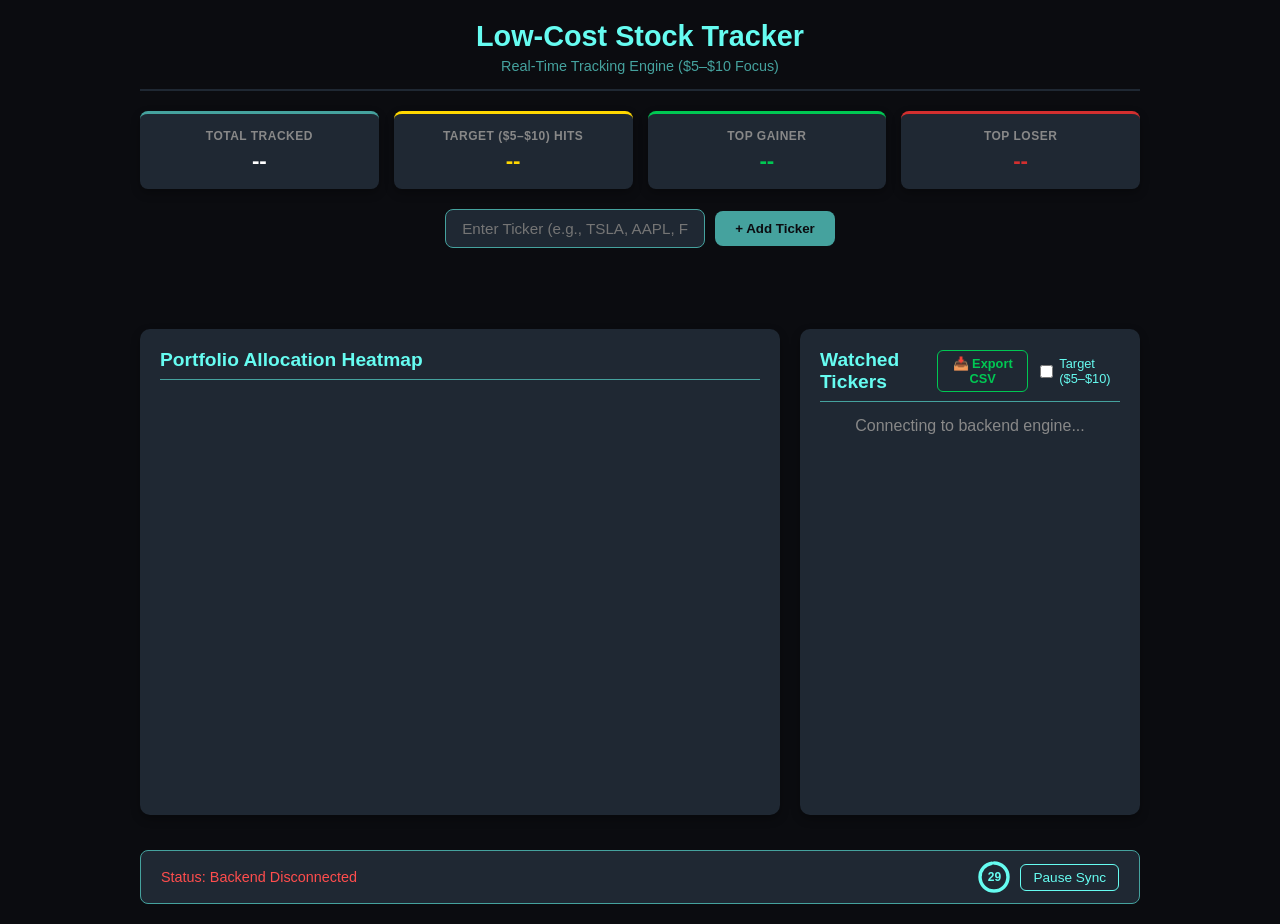
==== index.html @ 1520e536 "update 2 for OpenOffice Calc" ====
<!DOCTYPE html>
<html lang="en">
<head>
    <meta charset="UTF-8">
    <meta name="viewport" content="width=device-width, initial-scale=1.0">
    <title>Low-Cost Stock Dashboard</title>

    <link rel="stylesheet" href="style.css">
    <script src="https://cdn.plot.ly/plotly-2.27.0.min.js"></script>

    <style>
        /* Search Bar & Toolbar Styling */
        .search-container {
            display: flex;
            gap: 10px;
            margin-bottom: 20px;
            justify-content: center;
            align-items: center;
        }

        .search-input {
            background-color: #1f2833;
            border: 1px solid #45a29e;
            color: #ffffff;
            padding: 10px 16px;
            border-radius: 8px;
            font-size: 0.95rem;
            outline: none;
            width: 260px;
            transition: border-color 0.2s;
        }

        .search-input:focus {
            border-color: #66fcf1;
            box-shadow: 0 0 8px rgba(102, 252, 241, 0.3);
        }

        .btn-add {
            background-color: #45a29e;
            color: #0b0c10;
            border: none;
            padding: 10px 20px;
            border-radius: 8px;
            font-weight: bold;
            cursor: pointer;
            transition: background-color 0.2s, transform 0.1s;
        }

        .btn-add:hover {
            background-color: #66fcf1;
        }

        .btn-add:active {
            transform: scale(0.97);
        }

        .search-message {
            font-size: 0.85rem;
            margin-top: -12px;
            margin-bottom: 15px;
            text-align: center;
            height: 18px;
        }

        /* Controls Toolbar in Ticker Card Header */
        .card-header-actions {
            display: flex;
            align-items: center;
            gap: 12px;
        }

        .btn-export {
            background-color: transparent;
            border: 1px solid #00c853;
            color: #00c853;
            padding: 5px 12px;
            border-radius: 6px;
            font-size: 0.8rem;
            font-weight: bold;
            cursor: pointer;
            transition: background-color 0.2s, color 0.2s;
        }

        .btn-export:hover {
            background-color: #00c853;
            color: #0b0c10;
        }

        /* Sync Controls & Countdown Ring */
        .sync-controls {
            display: flex;
            align-items: center;
            justify-content: space-between;
            background-color: #1f2833;
            border: 1px solid #45a29e;
            padding: 10px 20px;
            border-radius: 8px;
            margin-top: 15px;
        }

        .timer-widget {
            display: flex;
            align-items: center;
            gap: 10px;
        }

        .countdown-container {
            position: relative;
            width: 32px;
            height: 32px;
        }

        .countdown-svg {
            transform: rotate(-90deg);
            width: 32px;
            height: 32px;
        }

        .countdown-bg {
            fill: none;
            stroke: #0b0c10;
            stroke-width: 3.5;
        }

        .countdown-progress {
            fill: none;
            stroke: #66fcf1;
            stroke-width: 3.5;
            stroke-linecap: round;
            stroke-dasharray: 88;
            stroke-dashoffset: 0;
            transition: stroke-dashoffset 1s linear;
        }

        .countdown-text {
            position: absolute;
            top: 50%;
            left: 50%;
            transform: translate(-50%, -50%);
            font-size: 0.75rem;
            font-weight: bold;
            color: #66fcf1;
        }

        .btn-toggle-sync {
            background-color: transparent;
            border: 1px solid #66fcf1;
            color: #66fcf1;
            padding: 5px 12px;
            border-radius: 6px;
            font-size: 0.85rem;
            cursor: pointer;
            transition: background-color 0.2s, color 0.2s;
        }

        .btn-toggle-sync:hover {
            background-color: #66fcf1;
            color: #0b0c10;
        }

        .btn-toggle-sync.paused {
            border-color: #ffd700;
            color: #ffd700;
        }

        .btn-toggle-sync.paused:hover {
            background-color: #ffd700;
            color: #0b0c10;
        }

        /* Modal Overlay Styles */
        .modal-overlay {
            display: none;
            position: fixed;
            top: 0;
            left: 0;
            width: 100%;
            height: 100%;
            background-color: rgba(0, 0, 0, 0.8);
            z-index: 1000;
            justify-content: center;
            align-items: center;
        }

        .modal-content {
            background-color: #1f2833;
            border-radius: 12px;
            padding: 24px;
            width: 90%;
            max-width: 650px;
            border: 1px solid #66fcf1;
            box-shadow: 0 10px 25px rgba(0,0,0,0.7);
            position: relative;
        }

        .close-btn {
            position: absolute;
            top: 15px;
            right: 20px;
            font-size: 1.5rem;
            color: #888;
            cursor: pointer;
        }

        .close-btn:hover {
            color: #ff4d4d;
        }

        #historyChart {
            width: 100%;
            height: 350px;
        }
    </style>
</head>
<body>

    <div class="dashboard-container">
        <header>
            <h1>Low-Cost Stock Tracker</h1>
            <p>Real-Time Tracking Engine ($5–$10 Focus)</p>
        </header>

        <!-- KPI Summary Strip -->
        <div class="kpi-bar">
            <div class="kpi-card">
                <h3>Total Tracked</h3>
                <div class="kpi-value" id="kpi-total">--</div>
            </div>
            <div class="kpi-card target">
                <h3>Target ($5–$10) Hits</h3>
                <div class="kpi-value" id="kpi-targets" style="color: #ffd700;">--</div>
            </div>
            <div class="kpi-card gainer">
                <h3>Top Gainer</h3>
                <div class="kpi-value" id="kpi-gainer" style="color: #00c853;">--</div>
            </div>
            <div class="kpi-card loser">
                <h3>Top Loser</h3>
                <div class="kpi-value" id="kpi-loser" style="color: #d32f2f;">--</div>
            </div>
        </div>

        <!-- Custom Search Bar -->
        <div class="search-container">
            <input type="text" id="symbolInput" class="search-input" placeholder="Enter Ticker (e.g., TSLA, AAPL, F)" onkeypress="handleKeyPress(event)">
            <button class="btn-add" onclick="searchAndAddStock()">+ Add Ticker</button>
        </div>
        <div id="searchMsg" class="search-message"></div>

        <div class="content-grid">
            <!-- Left Column: Heatmap Sunburst Chart -->
            <div class="card">
                <div class="card-header">
                    <h2>Portfolio Allocation Heatmap</h2>
                </div>
                <div id="sunburstChart"></div>
            </div>

            <!-- Right Column: Ticker List Card -->
            <div class="card">
                <div class="card-header">
                    <h2>Watched Tickers</h2>
                    <div class="card-header-actions">
                        <button class="btn-export" onclick="exportToCSV()" title="Download current ticker list as CSV">📥 Export CSV</button>
                        <label class="toggle-label">
                            <input type="checkbox" id="targetFilterToggle" onchange="handleFilterToggle()" style="cursor: pointer; accent-color: #ffd700;">
                            Target ($5–$10)
                        </label>
                    </div>
                </div>
                <div id="ticker-list" class="ticker-list">
                    <p style="text-align: center; color: #888;">Connecting to backend engine...</p>
                </div>
            </div>
        </div>

        <!-- Status & Sync Bar -->
        <div class="sync-controls">
            <div id="last-updated" style="color: #45a29e; font-size: 0.9rem;">
                Status: Initializing connection...
            </div>

            <div class="timer-widget">
                <div class="countdown-container">
                    <svg class="countdown-svg">
                        <circle class="countdown-bg" cx="16" cy="16" r="14"></circle>
                        <circle id="timerProgress" class="countdown-progress" cx="16" cy="16" r="14"></circle>
                    </svg>
                    <div id="timerText" class="countdown-text">30</div>
                </div>
                <button id="toggleSyncBtn" class="btn-toggle-sync" onclick="toggleAutoSync()">Pause Sync</button>
            </div>
        </div>
    </div>

    <!-- Historical Chart Modal Popup -->
    <div id="chartModal" class="modal-overlay" onclick="closeModal(event)">
        <div class="modal-content" onclick="event.stopPropagation()">
            <span class="close-btn" onclick="closeModal()">&times;</span>
            <h2 id="modalTitle" style="color: #66fcf1; margin-bottom: 15px;">30-Day Trend</h2>
            <div id="historyChart"></div>
        </div>
    </div>

    <script>
        const BASE_API_URL = "https://my-stock-tracker-api.onrender.com"; 
        
        let rawStockData = [];
        let customSymbols = [];
        let currentlyDisplayedStocks = [];
        
        const REFRESH_INTERVAL_SECONDS = 30;
        let countdown = REFRESH_INTERVAL_SECONDS;
        let isSyncPaused = false;
        let timerInterval = null;

        async function refreshDashboard() {
            try {
                const response = await fetch(`${BASE_API_URL}/api/stocks`);
                const result = await response.json();
                
                if (result.status === "success" && result.data) {
                    let combinedData = [...result.data];

                    for (const sym of customSymbols) {
                        if (!combinedData.some(s => s.symbol === sym)) {
                            const customRes = await fetch(`${BASE_API_URL}/api/stock/${sym}`);
                            const customResult = await customRes.json();
                            if (customResult.status === "success") {
                                combinedData.push(customResult.data);
                            }
                        }
                    }

                    rawStockData = combinedData;
                    applyFiltersAndRender();
                    document.getElementById("last-updated").innerText = `Status: Live | Last synced: ${new Date().toLocaleTimeString()}`;
                    document.getElementById("last-updated").style.color = "#45a29e";
                }
            } catch (error) {
                console.error("Error connecting to backend:", error);
                document.getElementById("last-updated").innerText = "Status: Backend Disconnected";
                document.getElementById("last-updated").style.color = "#ff4d4d";
            }
        }

        function startTimer() {
            if (timerInterval) clearInterval(timerInterval);
            
            const totalDash = 88;
            
            timerInterval = setInterval(() => {
                if (isSyncPaused) return;

                countdown--;

                document.getElementById("timerText").innerText = countdown;
                const offset = totalDash - (countdown / REFRESH_INTERVAL_SECONDS) * totalDash;
                document.getElementById("timerProgress").style.strokeDashoffset = offset;

                if (countdown <= 0) {
                    countdown = REFRESH_INTERVAL_SECONDS;
                    document.getElementById("timerProgress").style.strokeDashoffset = 0;
                    refreshDashboard();
                }
            }, 1000);
        }

        function toggleAutoSync() {
            isSyncPaused = !isSyncPaused;
            const btn = document.getElementById("toggleSyncBtn");
            const progressCircle = document.getElementById("timerProgress");

            if (isSyncPaused) {
                btn.innerText = "Resume Sync";
                btn.classList.add("paused");
                progressCircle.style.stroke = "#ffd700";
            } else {
                btn.innerText = "Pause Sync";
                btn.classList.remove("paused");
                progressCircle.style.stroke = "#66fcf1";
            }
        }

        function exportToCSV() {
    if (!currentlyDisplayedStocks || currentlyDisplayedStocks.length === 0) {
        alert("No stock data available to export.");
        return;
    }

    const headers = ["Symbol", "Sector", "Price", "Change Percent", "Target Hit", "Volume", "Market Cap"];
    
    // Clean string values (remove commas inside numbers/strings to prevent Calc separator confusion)
    const csvRows = [
        headers.join(","),
        ...currentlyDisplayedStocks.map(s => {
            const cleanSector = s.sector ? s.sector.replace(/,/g, " ") : "";
            const cleanVolume = s.volume ? String(s.volume).replace(/,/g, "") : "";
            const cleanMarketCap = s.market_cap ? String(s.market_cap).replace(/,/g, "") : "";
            
            return [
                s.symbol,
                cleanSector,
                s.price.toFixed(2),
                s.change.toFixed(2),
                s.target_hit ? "YES" : "NO",
                cleanVolume,
                cleanMarketCap
            ].join(",");
        })
    ];

    // \uFEFF forces UTF-8 encoding so OpenOffice and Excel parse text cleanly
    const csvString = "\uFEFF" + csvRows.join("\r\n");
    
    const blob = new Blob([csvString], { type: "text/csv;charset=utf-8;" });
    const url = URL.createObjectURL(blob);
    
    const link = document.createElement("a");
    const dateStr = new Date().toISOString().slice(0, 10);
    link.setAttribute("href", url);
    link.setAttribute("download", `stock_snapshot_${dateStr}.csv`);
    document.body.appendChild(link);
    
    link.click();
    document.body.removeChild(link);
    URL.revokeObjectURL(url);
}

        async function searchAndAddStock() {
            const input = document.getElementById("symbolInput");
            const symbol = input.value.trim().toUpperCase();
            const msgEl = document.getElementById("searchMsg");

            if (!symbol) return;

            if (rawStockData.some(s => s.symbol === symbol)) {
                msgEl.style.color = "#ffd700";
                msgEl.innerText = `${symbol} is already on your watchlist.`;
                return;
            }

            msgEl.style.color = "#66fcf1";
            msgEl.innerText = `Searching market for ${symbol}...`;

            try {
                const response = await fetch(`${BASE_API_URL}/api/stock/${symbol}`);
                const result = await response.json();

                if (result.status === "success" && result.data) {
                    rawStockData.push(result.data);
                    if (!customSymbols.includes(symbol)) customSymbols.push(symbol);

                    applyFiltersAndRender();
                    input.value = "";
                    msgEl.style.color = "#00c853";
                    msgEl.innerText = `Successfully added ${symbol}!`;
                    setTimeout(() => { msgEl.innerText = ""; }, 3000);
                } else {
                    msgEl.style.color = "#ff4d4d";
                    msgEl.innerText = result.message || "Symbol not found.";
                }
            } catch (err) {
                msgEl.style.color = "#ff4d4d";
                msgEl.innerText = "Error fetching stock data.";
            }
        }

        function handleKeyPress(e) {
            if (e.key === "Enter") searchAndAddStock();
        }

        function handleFilterToggle() {
            applyFiltersAndRender();
        }

        function applyFiltersAndRender() {
            const showTargetOnly = document.getElementById("targetFilterToggle").checked;
            
            currentlyDisplayedStocks = showTargetOnly 
                ? rawStockData.filter(stock => stock.target_hit)
                : rawStockData;

            updateDashboardUI(currentlyDisplayedStocks);
            updateKPIs(rawStockData);
        }

        function updateKPIs(allStocks) {
            if (!allStocks || allStocks.length === 0) return;

            document.getElementById("kpi-total").innerText = allStocks.length;

            const targetHits = allStocks.filter(s => s.target_hit).length;
            document.getElementById("kpi-targets").innerText = targetHits;

            const sortedByPerformance = [...allStocks].sort((a, b) => b.change - a.change);
            const topGainer = sortedByPerformance[0];
            const topLoser = sortedByPerformance[sortedByPerformance.length - 1];

            if (topGainer) {
                document.getElementById("kpi-gainer").innerText = `${topGainer.symbol} (+${topGainer.change}%)`;
            }

            if (topLoser) {
                document.getElementById("kpi-loser").innerText = `${topLoser.symbol} (${topLoser.change}%)`;
            }
        }

        function getPerformanceColor(pctChange) {
            if (pctChange > 3) return "#00c853";
            if (pctChange > 0) return "#4caf50";
            if (pctChange === 0) return "#78909c";
            if (pctChange > -3) return "#e57373";
            return "#d32f2f";
        }

        function updateDashboardUI(stocks) {
            const tickerContainer = document.getElementById("ticker-list");

            if (!stocks || stocks.length === 0) {
                tickerContainer.innerHTML = '<p style="text-align: center; color: #888; padding: 20px;">No stocks match criteria.</p>';
                Plotly.purge('sunburstChart');
                return;
            }

            const sectorData = {};
            stocks.forEach(stock => {
                if (!sectorData[stock.sector]) {
                    sectorData[stock.sector] = { totalPrice: 0, totalChange: 0, count: 0 };
                }
                sectorData[stock.sector].totalPrice += stock.price;
                sectorData[stock.sector].totalChange += stock.change;
                sectorData[stock.sector].count += 1;
            });

            const ids = [];
            const labels = [];
            const parents = [];
            const values = [];
            const colors = [];

            Object.keys(sectorData).forEach(sector => {
                const avgChange = sectorData[sector].totalChange / sectorData[sector].count;
                ids.push(sector);
                labels.push(sector);
                parents.push("");
                values.push(sectorData[sector].totalPrice);
                colors.push(getPerformanceColor(avgChange));
            });

            stocks.forEach(stock => {
                ids.push(`${stock.sector}-${stock.symbol}`);
                labels.push(`${stock.symbol}<br>${stock.change >= 0 ? '+' : ''}${stock.change}%`);
                parents.push(stock.sector);
                values.push(stock.price);
                colors.push(getPerformanceColor(stock.change));
            });

            const sunburstData = [{
                type: "sunburst",
                ids: ids,
                labels: labels,
                parents: parents,
                values: values,
                branchvalues: "total",
                outsidetextfont: { size: 12, color: "#ffffff" },
                leaf: { opacity: 0.9 },
                marker: { 
                    colors: colors,
                    line: { width: 2, color: "#0b0c10" } 
                }
            }];

            const layout = {
                margin: { l: 0, r: 0, b: 0, t: 0 },
                paper_bgcolor: "rgba(0,0,0,0)",
                plot_bgcolor: "rgba(0,0,0,0)",
                font: { color: "#c5c6c7" }
            };

            Plotly.newPlot('sunburstChart', sunburstData, layout, { responsive: true, displayModeBar: false });

            tickerContainer.innerHTML = stocks.map(stock => {
                const isPositive = stock.change >= 0;
                const changeColor = isPositive ? '#66fcf1' : '#ff4d4d';
                const changeSign = isPositive ? '+' : '';

                const alertClass = stock.target_hit ? 'target-alert' : '';
                const badgeHtml = stock.target_hit ? '<span class="badge">TARGET $5-$10</span>' : '';

                return `
                    <div class="ticker-row ${alertClass}" onclick="openHistoryModal('${stock.symbol}')">
                        <div>
                            <span class="ticker-symbol">${stock.symbol}</span>
                            <small style="color: #888; font-size: 0.75rem; margin-left: 4px;">(${stock.sector})</small>
                            ${badgeHtml}
                        </div>
                        <span class="ticker-price" style="color: ${changeColor};">
                            $${stock.price.toFixed(2)} (${changeSign}${stock.change}%)
                        </span>

                        <div class="stock-hover-card">
                            <h4>${stock.symbol} Overview</h4>
                            <p><strong>Sector:</strong> ${stock.sector}</p>
                            <p><strong>Price:</strong> $${stock.price.toFixed(2)}</p>
                            <p><strong>Change:</strong> ${changeSign}${stock.change}%</p>
                            <p><strong>Market Cap:</strong> ${stock.market_cap}</p>
                            <p><strong>Volume:</strong> ${stock.volume}</p>
                            <p><strong>Target Range:</strong> ${stock.target_hit ? 'YES ($5–$10)' : 'NO'}</p>
                            <p style="color: #66fcf1; margin-top: 5px;"><em>Click row for 30-day chart</em></p>
                        </div>
                    </div>
                `;
            }).join('');
        }

        async function openHistoryModal(symbol) {
            const modal = document.getElementById("chartModal");
            document.getElementById("modalTitle").innerText = `${symbol} - 30 Day Price Trend`;
            modal.style.display = "flex";

            Plotly.purge('historyChart');

            try {
                const response = await fetch(`${BASE_API_URL}/api/history/${symbol}`);
                const data = await response.json();

                if (data.status === "success") {
                    const lineTrace = {
                        x: data.dates,
                        y: data.prices,
                        type: 'scatter',
                        mode: 'lines+markers',
                        line: { color: '#66fcf1', width: 3 },
                        marker: { color: '#45a29e', size: 6 }
                    };

                    const layout = {
                        margin: { l: 40, r: 20, b: 40, t: 20 },
                        paper_bgcolor: "rgba(0,0,0,0)",
                        plot_bgcolor: "rgba(0,0,0,0)",
                        xaxis: { color: '#c5c6c7', showgrid: false },
                        yaxis: { color: '#c5c6c7', gridcolor: '#1f2833', tickprefix: '$' },
                        font: { color: "#c5c6c7" }
                    };

                    Plotly.newPlot('historyChart', [lineTrace], layout, { responsive: true, displayModeBar: false });
                }
            } catch (err) {
                console.error("Error loading history chart:", err);
            }
        }

        function closeModal(event) {
            document.getElementById("chartModal").style.display = "none";
        }

        // Initialize dashboard and timer
        refreshDashboard();
        startTimer();
    </script>
</body>
</html>
---- style.css ----
* {
            box-sizing: border-box;
            margin: 0;
            padding: 0;
            font-family: 'Segoe UI', Tahoma, Geneva, Verdana, sans-serif;
        }

        body {
            background-color: #0b0c10;
            color: #c5c6c7;
            padding: 20px;
            display: flex;
            justify-content: center;
        }

        .dashboard-container {
            width: 100%;
            max-width: 1000px;
            display: flex;
            flex-direction: column;
            gap: 20px;
        }

        header {
            text-align: center;
            border-bottom: 2px solid #1f2833;
            padding-bottom: 15px;
        }

        header h1 {
            color: #66fcf1;
            font-size: 1.8rem;
            margin-bottom: 5px;
        }

        header p {
            color: #45a29e;
            font-size: 0.9rem;
        }

        /* KPI Summary Bar Styling */
        .kpi-bar {
            display: grid;
            grid-template-columns: repeat(4, 1fr);
            gap: 15px;
        }

        @media (max-width: 768px) {
            .kpi-bar {
                grid-template-columns: repeat(2, 1fr);
            }
        }

        .kpi-card {
            background-color: #1f2833;
            padding: 15px;
            border-radius: 8px;
            border-top: 3px solid #45a29e;
            display: flex;
            flex-direction: column;
            align-items: center;
            justify-content: center;
            box-shadow: 0 4px 10px rgba(0,0,0,0.3);
        }

        .kpi-card h3 {
            font-size: 0.75rem;
            color: #888;
            text-transform: uppercase;
            letter-spacing: 0.5px;
            margin-bottom: 5px;
        }

        .kpi-value {
            font-size: 1.4rem;
            font-weight: bold;
            color: #ffffff;
        }

        .kpi-card.target { border-top-color: #ffd700; }
        .kpi-card.gainer { border-top-color: #00c853; }
        .kpi-card.loser { border-top-color: #d32f2f; }

        .content-grid {
            display: grid;
            grid-template-columns: 1fr 340px;
            gap: 20px;
        }

        @media (max-width: 768px) {
            .content-grid {
                grid-template-columns: 1fr;
            }
        }

        .card {
            background-color: #1f2833;
            border-radius: 10px;
            padding: 20px;
            box-shadow: 0 4px 10px rgba(0, 0, 0, 0.3);
        }

        .card-header {
            display: flex;
            justify-content: space-between;
            align-items: center;
            margin-bottom: 15px;
            border-bottom: 1px solid #45a29e;
            padding-bottom: 8px;
        }

        .card h2 {
            color: #66fcf1;
            font-size: 1.2rem;
            margin: 0;
        }

        .toggle-label {
            display: flex;
            align-items: center;
            gap: 6px;
            font-size: 0.8rem;
            color: #66fcf1;
            cursor: pointer;
        }

        .ticker-list {
            display: flex;
            flex-direction: column;
            gap: 12px;
        }

        /* Ticker Row & Hover Card Styling */
        .ticker-row {
            position: relative;
            display: flex;
            justify-content: space-between;
            align-items: center;
            padding: 10px;
            background-color: #0b0c10;
            border-radius: 6px;
            border-left: 4px solid #45a29e;
            transition: all 0.3s ease;
            cursor: pointer;
        }

        .ticker-row.target-alert {
            border-left: 4px solid #ffd700 !important;
            box-shadow: 0 0 10px rgba(255, 215, 0, 0.2);
            background-color: #161b22;
        }

        /* Hidden hover popup card */
        .stock-hover-card {
            display: none;
            position: absolute;
            right: 105%;
            top: 50%;
            transform: translateY(-50%);
            width: 200px;
            background-color: #0b0c10;
            border: 1px solid #66fcf1;
            border-radius: 8px;
            padding: 12px;
            box-shadow: 0 4px 15px rgba(0,0,0,0.6);
            z-index: 100;
            pointer-events: none;
        }

        .stock-hover-card h4 {
            color: #66fcf1;
            font-size: 0.9rem;
            margin-bottom: 6px;
            border-bottom: 1px solid #1f2833;
            padding-bottom: 4px;
        }

        .stock-hover-card p {
            font-size: 0.75rem;
            color: #c5c6c7;
            margin: 3px 0;
        }

        /* Show hover card on row hover */
        .ticker-row:hover .stock-hover-card {
            display: block;
        }

        .badge {
            background-color: #ffd700;
            color: #0b0c10;
            font-size: 0.65rem;
            font-weight: bold;
            padding: 2px 6px;
            border-radius: 4px;
            margin-left: 6px;
            display: inline-block;
        }

        .ticker-symbol {
            font-weight: bold;
            color: #ffffff;
        }

        .ticker-price {
            font-weight: 600;
        }

        #sunburstChart {
            width: 100%;
            height: 400px;
        }

        .status-bar {
            text-align: right;
            font-size: 0.8rem;
            color: #45a29e;
        }
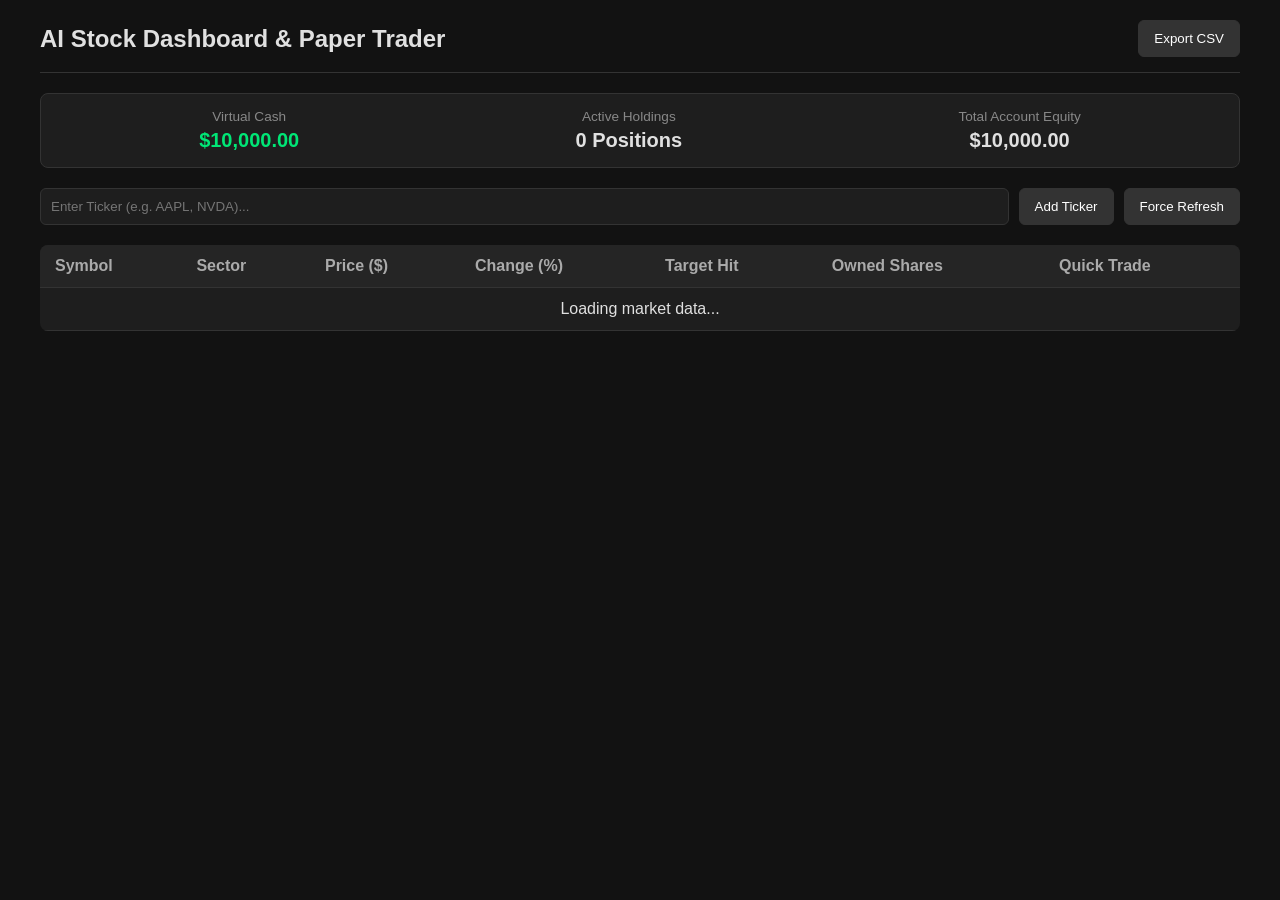
==== commit c5269da1: "Add paper portfolio UI with interactive Buy/Sell controls" ====
--- a/index.html
+++ b/index.html
@@ -3,661 +3,315 @@
 <head>
     <meta charset="UTF-8">
     <meta name="viewport" content="width=device-width, initial-scale=1.0">
-    <title>Low-Cost Stock Dashboard</title>
-
-    <link rel="stylesheet" href="style.css">
+    <title>AI Paper Trading & Stock Dashboard</title>
     <script src="https://cdn.plot.ly/plotly-2.27.0.min.js"></script>
-
     <style>
-        /* Search Bar & Toolbar Styling */
-        .search-container {
+        :root {
+            --bg-dark: #121212;
+            --card-dark: #1e1e1e;
+            --text-main: #e0e0e0;
+            --accent-green: #00e676;
+            --accent-red: #ff5252;
+            --border-color: #333;
+        }
+
+        body {
+            font-family: -apple-system, BlinkMacSystemFont, "Segoe UI", Roboto, Helvetica, Arial, sans-serif;
+            background-color: var(--bg-dark);
+            color: var(--text-main);
+            margin: 0;
+            padding: 20px;
+        }
+
+        .container {
+            max-width: 1200px;
+            margin: 0 auto;
+        }
+
+        header {
+            display: flex;
+            justify-content: space-between;
+            align-items: center;
+            border-bottom: 1px solid var(--border-color);
+            padding-bottom: 15px;
+            margin-bottom: 20px;
+        }
+
+        h1 { margin: 0; font-size: 1.5rem; }
+
+        /* Portfolio Bar */
+        .portfolio-card {
+            background-color: var(--card-dark);
+            border: 1px solid var(--border-color);
+            border-radius: 8px;
+            padding: 15px 20px;
+            margin-bottom: 20px;
+            display: flex;
+            justify-content: space-around;
+            align-items: center;
+            text-align: center;
+        }
+
+        .portfolio-stat {
+            display: flex;
+            flex-direction: column;
+        }
+
+        .portfolio-stat .label { font-size: 0.85rem; color: #888; margin-bottom: 5px; }
+        .portfolio-stat .val { font-size: 1.25rem; font-weight: bold; }
+
+        /* Controls & Search */
+        .controls {
             display: flex;
             gap: 10px;
             margin-bottom: 20px;
-            justify-content: center;
-            align-items: center;
-        }
-
-        .search-input {
-            background-color: #1f2833;
-            border: 1px solid #45a29e;
-            color: #ffffff;
-            padding: 10px 16px;
+        }
+
+        input[type="text"] {
+            background: var(--card-dark);
+            border: 1px solid var(--border-color);
+            color: #fff;
+            padding: 10px;
+            border-radius: 6px;
+            flex-grow: 1;
+        }
+
+        button {
+            background-color: #333;
+            color: #fff;
+            border: 1px solid var(--border-color);
+            padding: 10px 15px;
+            border-radius: 6px;
+            cursor: pointer;
+            transition: 0.2s;
+        }
+
+        button:hover { background-color: #444; }
+        button.btn-buy { background-color: rgba(0, 230, 118, 0.2); color: var(--accent-green); border-color: var(--accent-green); }
+        button.btn-sell { background-color: rgba(255, 82, 82, 0.2); color: var(--accent-red); border-color: var(--accent-red); }
+        button.btn-buy:hover { background-color: var(--accent-green); color: #000; }
+        button.btn-sell:hover { background-color: var(--accent-red); color: #fff; }
+
+        /* Stock Table */
+        table {
+            width: 100%;
+            border-collapse: collapse;
+            background-color: var(--card-dark);
             border-radius: 8px;
-            font-size: 0.95rem;
-            outline: none;
-            width: 260px;
-            transition: border-color 0.2s;
-        }
-
-        .search-input:focus {
-            border-color: #66fcf1;
-            box-shadow: 0 0 8px rgba(102, 252, 241, 0.3);
-        }
-
-        .btn-add {
-            background-color: #45a29e;
-            color: #0b0c10;
-            border: none;
-            padding: 10px 20px;
-            border-radius: 8px;
-            font-weight: bold;
-            cursor: pointer;
-            transition: background-color 0.2s, transform 0.1s;
-        }
-
-        .btn-add:hover {
-            background-color: #66fcf1;
-        }
-
-        .btn-add:active {
-            transform: scale(0.97);
-        }
-
-        .search-message {
-            font-size: 0.85rem;
-            margin-top: -12px;
-            margin-bottom: 15px;
-            text-align: center;
-            height: 18px;
-        }
-
-        /* Controls Toolbar in Ticker Card Header */
-        .card-header-actions {
-            display: flex;
-            align-items: center;
-            gap: 12px;
-        }
-
-        .btn-export {
-            background-color: transparent;
-            border: 1px solid #00c853;
-            color: #00c853;
-            padding: 5px 12px;
-            border-radius: 6px;
+            overflow: hidden;
+            margin-top: 10px;
+        }
+
+        th, td {
+            padding: 12px 15px;
+            text-align: left;
+            border-bottom: 1px solid var(--border-color);
+        }
+
+        th { background-color: #252525; color: #aaa; font-weight: 600; }
+
+        .green { color: var(--accent-green); }
+        .red { color: var(--accent-red); }
+
+        .action-btns {
+            display: flex;
+            gap: 5px;
+        }
+
+        .action-btns button {
+            padding: 4px 8px;
             font-size: 0.8rem;
-            font-weight: bold;
-            cursor: pointer;
-            transition: background-color 0.2s, color 0.2s;
-        }
-
-        .btn-export:hover {
-            background-color: #00c853;
-            color: #0b0c10;
-        }
-
-        /* Sync Controls & Countdown Ring */
-        .sync-controls {
-            display: flex;
-            align-items: center;
-            justify-content: space-between;
-            background-color: #1f2833;
-            border: 1px solid #45a29e;
-            padding: 10px 20px;
-            border-radius: 8px;
-            margin-top: 15px;
-        }
-
-        .timer-widget {
-            display: flex;
-            align-items: center;
-            gap: 10px;
-        }
-
-        .countdown-container {
-            position: relative;
-            width: 32px;
-            height: 32px;
-        }
-
-        .countdown-svg {
-            transform: rotate(-90deg);
-            width: 32px;
-            height: 32px;
-        }
-
-        .countdown-bg {
-            fill: none;
-            stroke: #0b0c10;
-            stroke-width: 3.5;
-        }
-
-        .countdown-progress {
-            fill: none;
-            stroke: #66fcf1;
-            stroke-width: 3.5;
-            stroke-linecap: round;
-            stroke-dasharray: 88;
-            stroke-dashoffset: 0;
-            transition: stroke-dashoffset 1s linear;
-        }
-
-        .countdown-text {
-            position: absolute;
-            top: 50%;
-            left: 50%;
-            transform: translate(-50%, -50%);
-            font-size: 0.75rem;
-            font-weight: bold;
-            color: #66fcf1;
-        }
-
-        .btn-toggle-sync {
-            background-color: transparent;
-            border: 1px solid #66fcf1;
-            color: #66fcf1;
-            padding: 5px 12px;
-            border-radius: 6px;
-            font-size: 0.85rem;
-            cursor: pointer;
-            transition: background-color 0.2s, color 0.2s;
-        }
-
-        .btn-toggle-sync:hover {
-            background-color: #66fcf1;
-            color: #0b0c10;
-        }
-
-        .btn-toggle-sync.paused {
-            border-color: #ffd700;
-            color: #ffd700;
-        }
-
-        .btn-toggle-sync.paused:hover {
-            background-color: #ffd700;
-            color: #0b0c10;
-        }
-
-        /* Modal Overlay Styles */
-        .modal-overlay {
-            display: none;
-            position: fixed;
-            top: 0;
-            left: 0;
-            width: 100%;
-            height: 100%;
-            background-color: rgba(0, 0, 0, 0.8);
-            z-index: 1000;
-            justify-content: center;
-            align-items: center;
-        }
-
-        .modal-content {
-            background-color: #1f2833;
-            border-radius: 12px;
-            padding: 24px;
-            width: 90%;
-            max-width: 650px;
-            border: 1px solid #66fcf1;
-            box-shadow: 0 10px 25px rgba(0,0,0,0.7);
-            position: relative;
-        }
-
-        .close-btn {
-            position: absolute;
-            top: 15px;
-            right: 20px;
-            font-size: 1.5rem;
-            color: #888;
-            cursor: pointer;
-        }
-
-        .close-btn:hover {
-            color: #ff4d4d;
-        }
-
-        #historyChart {
-            width: 100%;
-            height: 350px;
         }
     </style>
 </head>
 <body>
 
-    <div class="dashboard-container">
-        <header>
-            <h1>Low-Cost Stock Tracker</h1>
-            <p>Real-Time Tracking Engine ($5–$10 Focus)</p>
-        </header>
-
-        <!-- KPI Summary Strip -->
-        <div class="kpi-bar">
-            <div class="kpi-card">
-                <h3>Total Tracked</h3>
-                <div class="kpi-value" id="kpi-total">--</div>
-            </div>
-            <div class="kpi-card target">
-                <h3>Target ($5–$10) Hits</h3>
-                <div class="kpi-value" id="kpi-targets" style="color: #ffd700;">--</div>
-            </div>
-            <div class="kpi-card gainer">
-                <h3>Top Gainer</h3>
-                <div class="kpi-value" id="kpi-gainer" style="color: #00c853;">--</div>
-            </div>
-            <div class="kpi-card loser">
-                <h3>Top Loser</h3>
-                <div class="kpi-value" id="kpi-loser" style="color: #d32f2f;">--</div>
-            </div>
+<div class="container">
+    <header>
+        <h1>AI Stock Dashboard & Paper Trader</h1>
+        <button onclick="exportToCSV()">Export CSV</button>
+    </header>
+
+    <!-- VIRTUAL PORTFOLIO BANNER -->
+    <div class="portfolio-card">
+        <div class="portfolio-stat">
+            <span class="label">Virtual Cash</span>
+            <span class="val green" id="portfolio-cash">$10,000.00</span>
         </div>
-
-        <!-- Custom Search Bar -->
-        <div class="search-container">
-            <input type="text" id="symbolInput" class="search-input" placeholder="Enter Ticker (e.g., TSLA, AAPL, F)" onkeypress="handleKeyPress(event)">
-            <button class="btn-add" onclick="searchAndAddStock()">+ Add Ticker</button>
+        <div class="portfolio-stat">
+            <span class="label">Active Holdings</span>
+            <span class="val" id="portfolio-holdings-count">0 Positions</span>
         </div>
-        <div id="searchMsg" class="search-message"></div>
-
-        <div class="content-grid">
-            <!-- Left Column: Heatmap Sunburst Chart -->
-            <div class="card">
-                <div class="card-header">
-                    <h2>Portfolio Allocation Heatmap</h2>
-                </div>
-                <div id="sunburstChart"></div>
-            </div>
-
-            <!-- Right Column: Ticker List Card -->
-            <div class="card">
-                <div class="card-header">
-                    <h2>Watched Tickers</h2>
-                    <div class="card-header-actions">
-                        <button class="btn-export" onclick="exportToCSV()" title="Download current ticker list as CSV">📥 Export CSV</button>
-                        <label class="toggle-label">
-                            <input type="checkbox" id="targetFilterToggle" onchange="handleFilterToggle()" style="cursor: pointer; accent-color: #ffd700;">
-                            Target ($5–$10)
-                        </label>
-                    </div>
-                </div>
-                <div id="ticker-list" class="ticker-list">
-                    <p style="text-align: center; color: #888;">Connecting to backend engine...</p>
-                </div>
-            </div>
-        </div>
-
-        <!-- Status & Sync Bar -->
-        <div class="sync-controls">
-            <div id="last-updated" style="color: #45a29e; font-size: 0.9rem;">
-                Status: Initializing connection...
-            </div>
-
-            <div class="timer-widget">
-                <div class="countdown-container">
-                    <svg class="countdown-svg">
-                        <circle class="countdown-bg" cx="16" cy="16" r="14"></circle>
-                        <circle id="timerProgress" class="countdown-progress" cx="16" cy="16" r="14"></circle>
-                    </svg>
-                    <div id="timerText" class="countdown-text">30</div>
-                </div>
-                <button id="toggleSyncBtn" class="btn-toggle-sync" onclick="toggleAutoSync()">Pause Sync</button>
-            </div>
+        <div class="portfolio-stat">
+            <span class="label">Total Account Equity</span>
+            <span class="val" id="portfolio-total-equity">$10,000.00</span>
         </div>
     </div>
 
-    <!-- Historical Chart Modal Popup -->
-    <div id="chartModal" class="modal-overlay" onclick="closeModal(event)">
-        <div class="modal-content" onclick="event.stopPropagation()">
-            <span class="close-btn" onclick="closeModal()">&times;</span>
-            <h2 id="modalTitle" style="color: #66fcf1; margin-bottom: 15px;">30-Day Trend</h2>
-            <div id="historyChart"></div>
-        </div>
+    <!-- CONTROLS -->
+    <div class="controls">
+        <input type="text" id="ticker-input" placeholder="Enter Ticker (e.g. AAPL, NVDA)...">
+        <button onclick="addTicker()">Add Ticker</button>
+        <button onclick="fetchDashboardData()">Force Refresh</button>
     </div>
 
-    <script>
-        const BASE_API_URL = "https://my-stock-tracker-api.onrender.com"; 
+    <!-- STOCKS TABLE -->
+    <table>
+        <thead>
+            <tr>
+                <th>Symbol</th>
+                <th>Sector</th>
+                <th>Price ($)</th>
+                <th>Change (%)</th>
+                <th>Target Hit</th>
+                <th>Owned Shares</th>
+                <th>Quick Trade</th>
+            </tr>
+        </thead>
+        <tbody id="stock-table-body">
+            <tr><td colspan="7" style="text-align:center;">Loading market data...</td></tr>
+        </tbody>
+    </table>
+</div>
+
+<script>
+    // Adjust API_BASE to match local vs production endpoint automatically
+    const API_BASE = window.location.hostname === "127.0.0.1" || window.location.hostname === "localhost"
+        ? "http://127.0.0.1:8501"
+        : "https://my-stock-tracker-api.onrender.com";
+
+    let currentlyDisplayedStocks = [];
+    let currentPortfolio = { cash: 10000, holdings: {} };
+
+    async function fetchPortfolio() {
+        try {
+            const res = await fetch(`${API_BASE}/portfolio`);
+            if (res.ok) {
+                currentPortfolio = await res.json();
+                updatePortfolioUI();
+            }
+        } catch (err) {
+            console.error("Error fetching portfolio:", err);
+        }
+    }
+
+    function updatePortfolioUI() {
+        document.getElementById("portfolio-cash").innerText = `$${currentPortfolio.cash.toFixed(2)}`;
         
-        let rawStockData = [];
-        let customSymbols = [];
-        let currentlyDisplayedStocks = [];
-        
-        const REFRESH_INTERVAL_SECONDS = 30;
-        let countdown = REFRESH_INTERVAL_SECONDS;
-        let isSyncPaused = false;
-        let timerInterval = null;
-
-        async function refreshDashboard() {
-            try {
-                const response = await fetch(`${BASE_API_URL}/api/stocks`);
-                const result = await response.json();
-                
-                if (result.status === "success" && result.data) {
-                    let combinedData = [...result.data];
-
-                    for (const sym of customSymbols) {
-                        if (!combinedData.some(s => s.symbol === sym)) {
-                            const customRes = await fetch(`${BASE_API_URL}/api/stock/${sym}`);
-                            const customResult = await customRes.json();
-                            if (customResult.status === "success") {
-                                combinedData.push(customResult.data);
-                            }
-                        }
-                    }
-
-                    rawStockData = combinedData;
-                    applyFiltersAndRender();
-                    document.getElementById("last-updated").innerText = `Status: Live | Last synced: ${new Date().toLocaleTimeString()}`;
-                    document.getElementById("last-updated").style.color = "#45a29e";
-                }
-            } catch (error) {
-                console.error("Error connecting to backend:", error);
-                document.getElementById("last-updated").innerText = "Status: Backend Disconnected";
-                document.getElementById("last-updated").style.color = "#ff4d4d";
+        const holdingsKeys = Object.keys(currentPortfolio.holdings || {});
+        document.getElementById("portfolio-holdings-count").innerText = `${holdingsKeys.length} Positions`;
+
+        // Calculate total equity (cash + position values)
+        let holdingsValue = 0;
+        holdingsKeys.forEach(symbol => {
+            const holding = currentPortfolio.holdings[symbol];
+            const stock = currentlyDisplayedStocks.find(s => s.symbol === symbol);
+            const currentPrice = stock ? stock.price : holding.avg_price;
+            holdingsValue += holding.shares * currentPrice;
+        });
+
+        const totalEquity = currentPortfolio.cash + holdingsValue;
+        document.getElementById("portfolio-total-equity").innerText = `$${totalEquity.toFixed(2)}`;
+    }
+
+    async function fetchDashboardData() {
+        try {
+            const res = await fetch(`${API_BASE}/stocks`);
+            if (res.ok) {
+                currentlyDisplayedStocks = await res.json();
+                await fetchPortfolio();
+                renderTable();
             }
-        }
-
-        function startTimer() {
-            if (timerInterval) clearInterval(timerInterval);
-            
-            const totalDash = 88;
-            
-            timerInterval = setInterval(() => {
-                if (isSyncPaused) return;
-
-                countdown--;
-
-                document.getElementById("timerText").innerText = countdown;
-                const offset = totalDash - (countdown / REFRESH_INTERVAL_SECONDS) * totalDash;
-                document.getElementById("timerProgress").style.strokeDashoffset = offset;
-
-                if (countdown <= 0) {
-                    countdown = REFRESH_INTERVAL_SECONDS;
-                    document.getElementById("timerProgress").style.strokeDashoffset = 0;
-                    refreshDashboard();
-                }
-            }, 1000);
-        }
-
-        function toggleAutoSync() {
-            isSyncPaused = !isSyncPaused;
-            const btn = document.getElementById("toggleSyncBtn");
-            const progressCircle = document.getElementById("timerProgress");
-
-            if (isSyncPaused) {
-                btn.innerText = "Resume Sync";
-                btn.classList.add("paused");
-                progressCircle.style.stroke = "#ffd700";
-            } else {
-                btn.innerText = "Pause Sync";
-                btn.classList.remove("paused");
-                progressCircle.style.stroke = "#66fcf1";
-            }
-        }
-
-        function exportToCSV() {
-    if (!currentlyDisplayedStocks || currentlyDisplayedStocks.length === 0) {
-        alert("No stock data available to export.");
-        return;
-    }
-
-    const headers = ["Symbol", "Sector", "Price", "Change Percent", "Target Hit", "Volume", "Market Cap"];
-    
-    // Clean string values (remove commas inside numbers/strings to prevent Calc separator confusion)
-    const csvRows = [
-        headers.join(","),
-        ...currentlyDisplayedStocks.map(s => {
-            const cleanSector = s.sector ? s.sector.replace(/,/g, " ") : "";
-            const cleanVolume = s.volume ? String(s.volume).replace(/,/g, "") : "";
-            const cleanMarketCap = s.market_cap ? String(s.market_cap).replace(/,/g, "") : "";
-            
-            return [
-                s.symbol,
-                cleanSector,
-                s.price.toFixed(2),
-                s.change.toFixed(2),
-                s.target_hit ? "YES" : "NO",
-                cleanVolume,
-                cleanMarketCap
-            ].join(",");
-        })
-    ];
-
-    // \uFEFF forces UTF-8 encoding so OpenOffice and Excel parse text cleanly
-    const csvString = "\uFEFF" + csvRows.join("\r\n");
-    
-    const blob = new Blob([csvString], { type: "text/csv;charset=utf-8;" });
-    const url = URL.createObjectURL(blob);
-    
-    const link = document.createElement("a");
-    const dateStr = new Date().toISOString().slice(0, 10);
-    link.setAttribute("href", url);
-    link.setAttribute("download", `stock_snapshot_${dateStr}.csv`);
-    document.body.appendChild(link);
-    
-    link.click();
-    document.body.removeChild(link);
-    URL.revokeObjectURL(url);
-}
-
-        async function searchAndAddStock() {
-            const input = document.getElementById("symbolInput");
-            const symbol = input.value.trim().toUpperCase();
-            const msgEl = document.getElementById("searchMsg");
-
-            if (!symbol) return;
-
-            if (rawStockData.some(s => s.symbol === symbol)) {
-                msgEl.style.color = "#ffd700";
-                msgEl.innerText = `${symbol} is already on your watchlist.`;
+        } catch (err) {
+            console.error("Error fetching stock data:", err);
+        }
+    }
+
+    function renderTable() {
+        const tbody = document.getElementById("stock-table-body");
+        tbody.innerHTML = "";
+
+        currentlyDisplayedStocks.forEach(s => {
+            const isGreen = s.change >= 0;
+            const changeClass = isGreen ? "green" : "red";
+            const changeSign = isGreen ? "+" : "";
+            const owned = currentPortfolio.holdings[s.symbol] ? currentPortfolio.holdings[s.symbol].shares : 0;
+
+            const tr = document.createElement("tr");
+            tr.innerHTML = `
+                <td><strong>${s.symbol}</strong></td>
+                <td>${s.sector}</td>
+                <td>$${s.price.toFixed(2)}</td>
+                <td class="${changeClass}">${changeSign}${s.change.toFixed(2)}%</td>
+                <td>${s.target_hit ? '<span class="green">YES</span>' : 'NO'}</td>
+                <td><strong>${owned}</strong></td>
+                <td class="action-btns">
+                    <button class="btn-buy" onclick="executeTrade('${s.symbol}', 'buy')">Buy 10</button>
+                    <button class="btn-sell" onclick="executeTrade('${s.symbol}', 'sell')">Sell 10</button>
+                </td>
+            `;
+            tbody.appendChild(tr);
+        });
+    }
+
+    async function executeTrade(symbol, type) {
+        try {
+            const endpoint = `${API_BASE}/${type}`;
+            const response = await fetch(endpoint, {
+                method: "POST",
+                headers: { "Content-Type": "application/json" },
+                body: JSON.stringify({ ticker: symbol, shares: 10 })
+            });
+
+            const data = await response.json();
+            if (!response.ok) {
+                alert(data.detail || "Trade failed");
                 return;
             }
 
-            msgEl.style.color = "#66fcf1";
-            msgEl.innerText = `Searching market for ${symbol}...`;
-
-            try {
-                const response = await fetch(`${BASE_API_URL}/api/stock/${symbol}`);
-                const result = await response.json();
-
-                if (result.status === "success" && result.data) {
-                    rawStockData.push(result.data);
-                    if (!customSymbols.includes(symbol)) customSymbols.push(symbol);
-
-                    applyFiltersAndRender();
-                    input.value = "";
-                    msgEl.style.color = "#00c853";
-                    msgEl.innerText = `Successfully added ${symbol}!`;
-                    setTimeout(() => { msgEl.innerText = ""; }, 3000);
-                } else {
-                    msgEl.style.color = "#ff4d4d";
-                    msgEl.innerText = result.message || "Symbol not found.";
-                }
-            } catch (err) {
-                msgEl.style.color = "#ff4d4d";
-                msgEl.innerText = "Error fetching stock data.";
-            }
-        }
-
-        function handleKeyPress(e) {
-            if (e.key === "Enter") searchAndAddStock();
-        }
-
-        function handleFilterToggle() {
-            applyFiltersAndRender();
-        }
-
-        function applyFiltersAndRender() {
-            const showTargetOnly = document.getElementById("targetFilterToggle").checked;
-            
-            currentlyDisplayedStocks = showTargetOnly 
-                ? rawStockData.filter(stock => stock.target_hit)
-                : rawStockData;
-
-            updateDashboardUI(currentlyDisplayedStocks);
-            updateKPIs(rawStockData);
-        }
-
-        function updateKPIs(allStocks) {
-            if (!allStocks || allStocks.length === 0) return;
-
-            document.getElementById("kpi-total").innerText = allStocks.length;
-
-            const targetHits = allStocks.filter(s => s.target_hit).length;
-            document.getElementById("kpi-targets").innerText = targetHits;
-
-            const sortedByPerformance = [...allStocks].sort((a, b) => b.change - a.change);
-            const topGainer = sortedByPerformance[0];
-            const topLoser = sortedByPerformance[sortedByPerformance.length - 1];
-
-            if (topGainer) {
-                document.getElementById("kpi-gainer").innerText = `${topGainer.symbol} (+${topGainer.change}%)`;
-            }
-
-            if (topLoser) {
-                document.getElementById("kpi-loser").innerText = `${topLoser.symbol} (${topLoser.change}%)`;
-            }
-        }
-
-        function getPerformanceColor(pctChange) {
-            if (pctChange > 3) return "#00c853";
-            if (pctChange > 0) return "#4caf50";
-            if (pctChange === 0) return "#78909c";
-            if (pctChange > -3) return "#e57373";
-            return "#d32f2f";
-        }
-
-        function updateDashboardUI(stocks) {
-            const tickerContainer = document.getElementById("ticker-list");
-
-            if (!stocks || stocks.length === 0) {
-                tickerContainer.innerHTML = '<p style="text-align: center; color: #888; padding: 20px;">No stocks match criteria.</p>';
-                Plotly.purge('sunburstChart');
-                return;
-            }
-
-            const sectorData = {};
-            stocks.forEach(stock => {
-                if (!sectorData[stock.sector]) {
-                    sectorData[stock.sector] = { totalPrice: 0, totalChange: 0, count: 0 };
-                }
-                sectorData[stock.sector].totalPrice += stock.price;
-                sectorData[stock.sector].totalChange += stock.change;
-                sectorData[stock.sector].count += 1;
-            });
-
-            const ids = [];
-            const labels = [];
-            const parents = [];
-            const values = [];
-            const colors = [];
-
-            Object.keys(sectorData).forEach(sector => {
-                const avgChange = sectorData[sector].totalChange / sectorData[sector].count;
-                ids.push(sector);
-                labels.push(sector);
-                parents.push("");
-                values.push(sectorData[sector].totalPrice);
-                colors.push(getPerformanceColor(avgChange));
-            });
-
-            stocks.forEach(stock => {
-                ids.push(`${stock.sector}-${stock.symbol}`);
-                labels.push(`${stock.symbol}<br>${stock.change >= 0 ? '+' : ''}${stock.change}%`);
-                parents.push(stock.sector);
-                values.push(stock.price);
-                colors.push(getPerformanceColor(stock.change));
-            });
-
-            const sunburstData = [{
-                type: "sunburst",
-                ids: ids,
-                labels: labels,
-                parents: parents,
-                values: values,
-                branchvalues: "total",
-                outsidetextfont: { size: 12, color: "#ffffff" },
-                leaf: { opacity: 0.9 },
-                marker: { 
-                    colors: colors,
-                    line: { width: 2, color: "#0b0c10" } 
-                }
-            }];
-
-            const layout = {
-                margin: { l: 0, r: 0, b: 0, t: 0 },
-                paper_bgcolor: "rgba(0,0,0,0)",
-                plot_bgcolor: "rgba(0,0,0,0)",
-                font: { color: "#c5c6c7" }
-            };
-
-            Plotly.newPlot('sunburstChart', sunburstData, layout, { responsive: true, displayModeBar: false });
-
-            tickerContainer.innerHTML = stocks.map(stock => {
-                const isPositive = stock.change >= 0;
-                const changeColor = isPositive ? '#66fcf1' : '#ff4d4d';
-                const changeSign = isPositive ? '+' : '';
-
-                const alertClass = stock.target_hit ? 'target-alert' : '';
-                const badgeHtml = stock.target_hit ? '<span class="badge">TARGET $5-$10</span>' : '';
-
-                return `
-                    <div class="ticker-row ${alertClass}" onclick="openHistoryModal('${stock.symbol}')">
-                        <div>
-                            <span class="ticker-symbol">${stock.symbol}</span>
-                            <small style="color: #888; font-size: 0.75rem; margin-left: 4px;">(${stock.sector})</small>
-                            ${badgeHtml}
-                        </div>
-                        <span class="ticker-price" style="color: ${changeColor};">
-                            $${stock.price.toFixed(2)} (${changeSign}${stock.change}%)
-                        </span>
-
-                        <div class="stock-hover-card">
-                            <h4>${stock.symbol} Overview</h4>
-                            <p><strong>Sector:</strong> ${stock.sector}</p>
-                            <p><strong>Price:</strong> $${stock.price.toFixed(2)}</p>
-                            <p><strong>Change:</strong> ${changeSign}${stock.change}%</p>
-                            <p><strong>Market Cap:</strong> ${stock.market_cap}</p>
-                            <p><strong>Volume:</strong> ${stock.volume}</p>
-                            <p><strong>Target Range:</strong> ${stock.target_hit ? 'YES ($5–$10)' : 'NO'}</p>
-                            <p style="color: #66fcf1; margin-top: 5px;"><em>Click row for 30-day chart</em></p>
-                        </div>
-                    </div>
-                `;
-            }).join('');
-        }
-
-        async function openHistoryModal(symbol) {
-            const modal = document.getElementById("chartModal");
-            document.getElementById("modalTitle").innerText = `${symbol} - 30 Day Price Trend`;
-            modal.style.display = "flex";
-
-            Plotly.purge('historyChart');
-
-            try {
-                const response = await fetch(`${BASE_API_URL}/api/history/${symbol}`);
-                const data = await response.json();
-
-                if (data.status === "success") {
-                    const lineTrace = {
-                        x: data.dates,
-                        y: data.prices,
-                        type: 'scatter',
-                        mode: 'lines+markers',
-                        line: { color: '#66fcf1', width: 3 },
-                        marker: { color: '#45a29e', size: 6 }
-                    };
-
-                    const layout = {
-                        margin: { l: 40, r: 20, b: 40, t: 20 },
-                        paper_bgcolor: "rgba(0,0,0,0)",
-                        plot_bgcolor: "rgba(0,0,0,0)",
-                        xaxis: { color: '#c5c6c7', showgrid: false },
-                        yaxis: { color: '#c5c6c7', gridcolor: '#1f2833', tickprefix: '$' },
-                        font: { color: "#c5c6c7" }
-                    };
-
-                    Plotly.newPlot('historyChart', [lineTrace], layout, { responsive: true, displayModeBar: false });
-                }
-            } catch (err) {
-                console.error("Error loading history chart:", err);
-            }
-        }
-
-        function closeModal(event) {
-            document.getElementById("chartModal").style.display = "none";
-        }
-
-        // Initialize dashboard and timer
-        refreshDashboard();
-        startTimer();
-    </script>
+            alert(data.message);
+            await fetchDashboardData();
+        } catch (err) {
+            alert("Error connecting to trading server.");
+        }
+    }
+
+    function exportToCSV() {
+        if (!currentlyDisplayedStocks || currentlyDisplayedStocks.length === 0) {
+            alert("No data available to export.");
+            return;
+        }
+
+        const headers = ["Symbol", "Sector", "Price", "Change Percent", "Target Hit", "Owned Shares"];
+        const csvRows = [
+            headers.map(h => `"${h}"`).join(","),
+            ...currentlyDisplayedStocks.map(s => {
+                const owned = currentPortfolio.holdings[s.symbol] ? currentPortfolio.holdings[s.symbol].shares : 0;
+                return [
+                    `"${s.symbol}"`,
+                    `"${s.sector}"`,
+                    `"${s.price.toFixed(2)}"`,
+                    `"${s.change.toFixed(2)}"`,
+                    `"${s.target_hit ? "YES" : "NO"}"`,
+                    `"${owned}"`
+                ].join(",");
+            })
+        ];
+
+        const csvString = "\uFEFF" + csvRows.join("\r\n");
+        const blob = new Blob([csvString], { type: "text/csv;charset=utf-8;" });
+        const url = URL.createObjectURL(blob);
+        const link = document.createElement("a");
+        link.setAttribute("href", url);
+        link.setAttribute("download", `paper_portfolio_${new Date().toISOString().slice(0, 10)}.csv`);
+        document.body.appendChild(link);
+        link.click();
+        document.body.removeChild(link);
+        URL.revokeObjectURL(url);
+    }
+
+    // Initial Load
+    fetchDashboardData();
+</script>
 </body>
 </html>
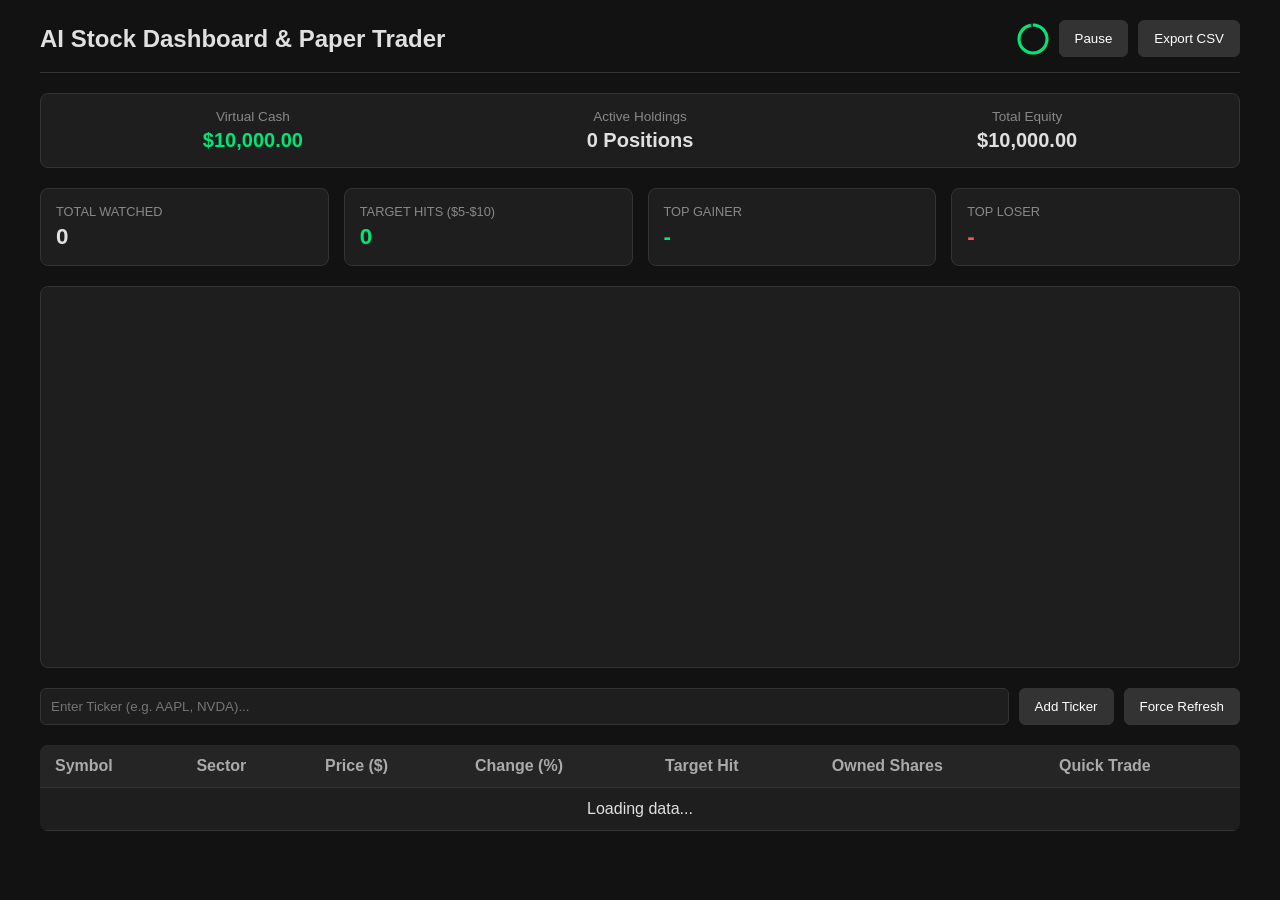
==== commit 67f536c7: "Fixed from missing elements" ====
--- a/index.html
+++ b/index.html
@@ -3,7 +3,7 @@
 <head>
     <meta charset="UTF-8">
     <meta name="viewport" content="width=device-width, initial-scale=1.0">
-    <title>AI Paper Trading & Stock Dashboard</title>
+    <title>AI Stock Dashboard & Paper Trader</title>
     <script src="https://cdn.plot.ly/plotly-2.27.0.min.js"></script>
     <style>
         :root {
@@ -23,10 +23,7 @@
             padding: 20px;
         }
 
-        .container {
-            max-width: 1200px;
-            margin: 0 auto;
-        }
+        .container { max-width: 1200px; margin: 0 auto; }
 
         header {
             display: flex;
@@ -38,6 +35,17 @@
         }
 
         h1 { margin: 0; font-size: 1.5rem; }
+
+        /* Timer Ring */
+        .timer-container {
+            display: flex;
+            align-items: center;
+            gap: 10px;
+        }
+
+        .svg-ring { transform: rotate(-90deg); }
+        .ring-bg { stroke: #333; fill: none; stroke-width: 3; }
+        .ring-progress { stroke: var(--accent-green); fill: none; stroke-width: 3; stroke-dasharray: 88; stroke-dashoffset: 0; transition: stroke-dashoffset 1s linear; }
 
         /* Portfolio Bar */
         .portfolio-card {
@@ -52,20 +60,30 @@
             text-align: center;
         }
 
-        .portfolio-stat {
-            display: flex;
-            flex-direction: column;
-        }
-
+        .portfolio-stat { display: flex; flex-direction: column; }
         .portfolio-stat .label { font-size: 0.85rem; color: #888; margin-bottom: 5px; }
         .portfolio-stat .val { font-size: 1.25rem; font-weight: bold; }
 
-        /* Controls & Search */
-        .controls {
-            display: flex;
-            gap: 10px;
+        /* KPI Strip */
+        .kpi-container {
+            display: grid;
+            grid-template-columns: repeat(auto-fit, minmax(200px, 1fr));
+            gap: 15px;
             margin-bottom: 20px;
         }
+
+        .kpi-card {
+            background-color: var(--card-dark);
+            border: 1px solid var(--border-color);
+            padding: 15px;
+            border-radius: 8px;
+        }
+
+        .kpi-title { font-size: 0.8rem; color: #888; text-transform: uppercase; }
+        .kpi-value { font-size: 1.4rem; font-weight: bold; margin-top: 5px; }
+
+        /* Controls */
+        .controls { display: flex; gap: 10px; margin-bottom: 20px; }
 
         input[type="text"] {
             background: var(--card-dark);
@@ -83,45 +101,39 @@
             padding: 10px 15px;
             border-radius: 6px;
             cursor: pointer;
-            transition: 0.2s;
         }
 
         button:hover { background-color: #444; }
         button.btn-buy { background-color: rgba(0, 230, 118, 0.2); color: var(--accent-green); border-color: var(--accent-green); }
         button.btn-sell { background-color: rgba(255, 82, 82, 0.2); color: var(--accent-red); border-color: var(--accent-red); }
-        button.btn-buy:hover { background-color: var(--accent-green); color: #000; }
-        button.btn-sell:hover { background-color: var(--accent-red); color: #fff; }
-
-        /* Stock Table */
+
+        /* Chart */
+        #chart-container {
+            background-color: var(--card-dark);
+            border: 1px solid var(--border-color);
+            border-radius: 8px;
+            padding: 15px;
+            margin-bottom: 20px;
+            height: 350px;
+        }
+
+        /* Table */
         table {
             width: 100%;
             border-collapse: collapse;
             background-color: var(--card-dark);
             border-radius: 8px;
             overflow: hidden;
-            margin-top: 10px;
-        }
-
-        th, td {
-            padding: 12px 15px;
-            text-align: left;
-            border-bottom: 1px solid var(--border-color);
-        }
-
-        th { background-color: #252525; color: #aaa; font-weight: 600; }
+        }
+
+        th, td { padding: 12px 15px; text-align: left; border-bottom: 1px solid var(--border-color); }
+        th { background-color: #252525; color: #aaa; }
+        tr:hover { background-color: #2a2a2a; cursor: pointer; }
 
         .green { color: var(--accent-green); }
         .red { color: var(--accent-red); }
-
-        .action-btns {
-            display: flex;
-            gap: 5px;
-        }
-
-        .action-btns button {
-            padding: 4px 8px;
-            font-size: 0.8rem;
-        }
+        .action-btns { display: flex; gap: 5px; }
+        .action-btns button { padding: 4px 8px; font-size: 0.8rem; }
     </style>
 </head>
 <body>
@@ -129,10 +141,17 @@
 <div class="container">
     <header>
         <h1>AI Stock Dashboard & Paper Trader</h1>
-        <button onclick="exportToCSV()">Export CSV</button>
+        <div class="timer-container">
+            <svg class="svg-ring" width="32" height="32">
+                <circle class="ring-bg" cx="16" cy="16" r="14"></circle>
+                <circle id="timer-progress" class="ring-progress" cx="16" cy="16" r="14"></circle>
+            </svg>
+            <button id="pause-btn" onclick="togglePause()">Pause</button>
+            <button onclick="exportToCSV()">Export CSV</button>
+        </div>
     </header>
 
-    <!-- VIRTUAL PORTFOLIO BANNER -->
+    <!-- PORTFOLIO STATS -->
     <div class="portfolio-card">
         <div class="portfolio-stat">
             <span class="label">Virtual Cash</span>
@@ -143,10 +162,21 @@
             <span class="val" id="portfolio-holdings-count">0 Positions</span>
         </div>
         <div class="portfolio-stat">
-            <span class="label">Total Account Equity</span>
+            <span class="label">Total Equity</span>
             <span class="val" id="portfolio-total-equity">$10,000.00</span>
         </div>
     </div>
+
+    <!-- KPI STRIP -->
+    <div class="kpi-container">
+        <div class="kpi-card"><div class="kpi-title">Total Watched</div><div class="kpi-value" id="kpi-total">0</div></div>
+        <div class="kpi-card"><div class="kpi-title">Target Hits ($5-$10)</div><div class="kpi-value green" id="kpi-hits">0</div></div>
+        <div class="kpi-card"><div class="kpi-title">Top Gainer</div><div class="kpi-value green" id="kpi-gainer">-</div></div>
+        <div class="kpi-card"><div class="kpi-title">Top Loser</div><div class="kpi-value red" id="kpi-loser">-</div></div>
+    </div>
+
+    <!-- HEATMAP -->
+    <div id="chart-container"></div>
 
     <!-- CONTROLS -->
     <div class="controls">
@@ -155,7 +185,7 @@
         <button onclick="fetchDashboardData()">Force Refresh</button>
     </div>
 
-    <!-- STOCKS TABLE -->
+    <!-- TABLE -->
     <table>
         <thead>
             <tr>
@@ -169,19 +199,43 @@
             </tr>
         </thead>
         <tbody id="stock-table-body">
-            <tr><td colspan="7" style="text-align:center;">Loading market data...</td></tr>
+            <tr><td colspan="7" style="text-align:center;">Loading data...</td></tr>
         </tbody>
     </table>
 </div>
 
 <script>
-    // Adjust API_BASE to match local vs production endpoint automatically
     const API_BASE = window.location.hostname === "127.0.0.1" || window.location.hostname === "localhost"
         ? "http://127.0.0.1:8501"
         : "https://my-stock-tracker-api.onrender.com";
 
     let currentlyDisplayedStocks = [];
     let currentPortfolio = { cash: 10000, holdings: {} };
+    let countdown = 30;
+    let isPaused = false;
+    let timerInterval = null;
+
+    function startTimer() {
+        if (timerInterval) clearInterval(timerInterval);
+        timerInterval = setInterval(() => {
+            if (!isPaused) {
+                countdown--;
+                const circle = document.getElementById("timer-progress");
+                const offset = 88 - (countdown / 30) * 88;
+                if (circle) circle.style.strokeDashoffset = offset;
+
+                if (countdown <= 0) {
+                    countdown = 30;
+                    fetchDashboardData();
+                }
+            }
+        }, 1000);
+    }
+
+    function togglePause() {
+        isPaused = !isPaused;
+        document.getElementById("pause-btn").innerText = isPaused ? "Resume" : "Pause";
+    }
 
     async function fetchPortfolio() {
         try {
@@ -197,21 +251,18 @@
 
     function updatePortfolioUI() {
         document.getElementById("portfolio-cash").innerText = `$${currentPortfolio.cash.toFixed(2)}`;
-        
-        const holdingsKeys = Object.keys(currentPortfolio.holdings || {});
-        document.getElementById("portfolio-holdings-count").innerText = `${holdingsKeys.length} Positions`;
-
-        // Calculate total equity (cash + position values)
-        let holdingsValue = 0;
-        holdingsKeys.forEach(symbol => {
-            const holding = currentPortfolio.holdings[symbol];
-            const stock = currentlyDisplayedStocks.find(s => s.symbol === symbol);
-            const currentPrice = stock ? stock.price : holding.avg_price;
-            holdingsValue += holding.shares * currentPrice;
+        const keys = Object.keys(currentPortfolio.holdings || {});
+        document.getElementById("portfolio-holdings-count").innerText = `${keys.length} Positions`;
+
+        let holdingsVal = 0;
+        keys.forEach(s => {
+            const holding = currentPortfolio.holdings[s];
+            const stock = currentlyDisplayedStocks.find(st => st.symbol === s);
+            const price = (stock && stock.price > 0) ? stock.price : holding.avg_price;
+            holdingsVal += holding.shares * price;
         });
 
-        const totalEquity = currentPortfolio.cash + holdingsValue;
-        document.getElementById("portfolio-total-equity").innerText = `$${totalEquity.toFixed(2)}`;
+        document.getElementById("portfolio-total-equity").innerText = `$${(currentPortfolio.cash + holdingsVal).toFixed(2)}`;
     }
 
     async function fetchDashboardData() {
@@ -220,11 +271,52 @@
             if (res.ok) {
                 currentlyDisplayedStocks = await res.json();
                 await fetchPortfolio();
+                updateKPIs();
+                renderHeatmap();
                 renderTable();
             }
         } catch (err) {
-            console.error("Error fetching stock data:", err);
-        }
+            console.error("Error fetching dashboard data:", err);
+        }
+    }
+
+    function updateKPIs() {
+        if (!currentlyDisplayedStocks.length) return;
+        document.getElementById("kpi-total").innerText = currentlyDisplayedStocks.length;
+        const hits = currentlyDisplayedStocks.filter(s => s.target_hit).length;
+        document.getElementById("kpi-hits").innerText = hits;
+
+        const sorted = [...currentlyDisplayedStocks].sort((a, b) => b.change - a.change);
+        document.getElementById("kpi-gainer").innerText = `${sorted[0].symbol} (${sorted[0].change > 0 ? '+' : ''}${sorted[0].change}%)`;
+        document.getElementById("kpi-loser").innerText = `${sorted[sorted.length - 1].symbol} (${sorted[sorted.length - 1].change > 0 ? '+' : ''}${sorted[sorted.length - 1].change}%)`;
+    }
+
+    function renderHeatmap() {
+        const validStocks = currentlyDisplayedStocks.filter(s => s.price > 0);
+        if (!validStocks.length) return;
+
+        const labels = ["Sectors", ...new Set(validStocks.map(s => s.sector)), ...validStocks.map(s => s.symbol)];
+        const parents = ["", ...new Set(validStocks.map(_ => "Sectors")), ...validStocks.map(s => s.sector)];
+        const values = [0, ...new Set(validStocks.map(_ => 0)), ...validStocks.map(s => s.price)];
+        const colorVals = [0, ...new Set(validStocks.map(_ => 0)), ...validStocks.map(s => s.change)];
+
+        const data = [{
+            type: "sunburst",
+            labels: labels,
+            parents: parents,
+            values: values,
+            marker: { colors: colorVals, colorscale: "RdYlGn", cmid: 0 },
+            hoverinfo: "label+value"
+        }];
+
+        const layout = {
+            margin: { l: 0, r: 0, b: 0, t: 0 },
+            paper_bgcolor: "#1e1e1e",
+            plot_bgcolor: "#1e1e1e",
+            font: { color: "#e0e0e0" }
+        };
+
+        Plotly.newPlot("chart-container", data, layout, { responsive: true, displayModeBar: false });
     }
 
     function renderTable() {
@@ -245,7 +337,7 @@
                 <td class="${changeClass}">${changeSign}${s.change.toFixed(2)}%</td>
                 <td>${s.target_hit ? '<span class="green">YES</span>' : 'NO'}</td>
                 <td><strong>${owned}</strong></td>
-                <td class="action-btns">
+                <td class="action-btns" onclick="event.stopPropagation()">
                     <button class="btn-buy" onclick="executeTrade('${s.symbol}', 'buy')">Buy 10</button>
                     <button class="btn-sell" onclick="executeTrade('${s.symbol}', 'sell')">Sell 10</button>
                 </td>
@@ -256,23 +348,47 @@
 
     async function executeTrade(symbol, type) {
         try {
-            const endpoint = `${API_BASE}/${type}`;
-            const response = await fetch(endpoint, {
+            const response = await fetch(`${API_BASE}/${type}`, {
                 method: "POST",
                 headers: { "Content-Type": "application/json" },
                 body: JSON.stringify({ ticker: symbol, shares: 10 })
             });
-
             const data = await response.json();
             if (!response.ok) {
                 alert(data.detail || "Trade failed");
                 return;
             }
-
             alert(data.message);
             await fetchDashboardData();
         } catch (err) {
-            alert("Error connecting to trading server.");
+            alert("Error connecting to server.");
+        }
+    }
+
+    async function addTicker() {
+        const input = document.getElementById("ticker-input");
+        const symbol = input.value.trim().toUpperCase();
+        if (!symbol) return;
+
+        const currentSymbols = currentlyDisplayedStocks.map(s => s.symbol);
+        if (currentSymbols.includes(symbol)) {
+            alert("Ticker already added!");
+            return;
+        }
+
+        currentSymbols.push(symbol);
+        input.value = "";
+
+        try {
+            const res = await fetch(`${API_BASE}/stocks?tickers=${currentSymbols.join(",")}`);
+            if (res.ok) {
+                currentlyDisplayedStocks = await res.json();
+                renderTable();
+                renderHeatmap();
+                updateKPIs();
+            }
+        } catch (err) {
+            alert("Failed to add ticker.");
         }
     }
 
@@ -310,8 +426,9 @@
         URL.revokeObjectURL(url);
     }
 
-    // Initial Load
+    // Initialize
     fetchDashboardData();
+    startTimer();
 </script>
 </body>
 </html>
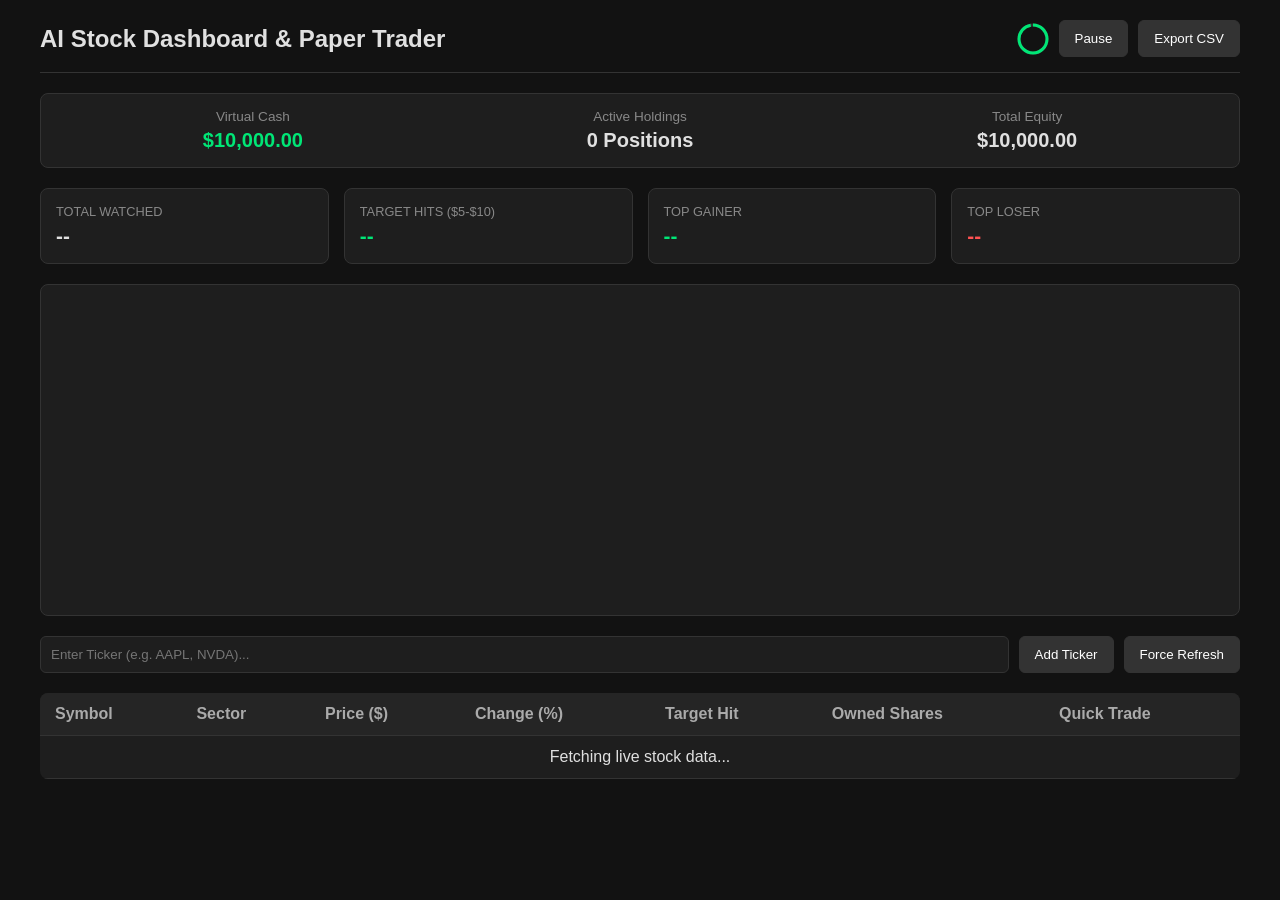
==== commit ecaa2059: "Restore heatmaps, KPI strip, countdown ring, and paper portfolio UI" ====
--- a/index.html
+++ b/index.html
@@ -36,7 +36,6 @@
 
         h1 { margin: 0; font-size: 1.5rem; }
 
-        /* Timer Ring */
         .timer-container {
             display: flex;
             align-items: center;
@@ -47,7 +46,7 @@
         .ring-bg { stroke: #333; fill: none; stroke-width: 3; }
         .ring-progress { stroke: var(--accent-green); fill: none; stroke-width: 3; stroke-dasharray: 88; stroke-dashoffset: 0; transition: stroke-dashoffset 1s linear; }
 
-        /* Portfolio Bar */
+        /* Portfolio Card */
         .portfolio-card {
             background-color: var(--card-dark);
             border: 1px solid var(--border-color);
@@ -64,7 +63,7 @@
         .portfolio-stat .label { font-size: 0.85rem; color: #888; margin-bottom: 5px; }
         .portfolio-stat .val { font-size: 1.25rem; font-weight: bold; }
 
-        /* KPI Strip */
+        /* KPI Cards */
         .kpi-container {
             display: grid;
             grid-template-columns: repeat(auto-fit, minmax(200px, 1fr));
@@ -80,7 +79,7 @@
         }
 
         .kpi-title { font-size: 0.8rem; color: #888; text-transform: uppercase; }
-        .kpi-value { font-size: 1.4rem; font-weight: bold; margin-top: 5px; }
+        .kpi-value { font-size: 1.3rem; font-weight: bold; margin-top: 5px; }
 
         /* Controls */
         .controls { display: flex; gap: 10px; margin-bottom: 20px; }
@@ -107,14 +106,14 @@
         button.btn-buy { background-color: rgba(0, 230, 118, 0.2); color: var(--accent-green); border-color: var(--accent-green); }
         button.btn-sell { background-color: rgba(255, 82, 82, 0.2); color: var(--accent-red); border-color: var(--accent-red); }
 
-        /* Chart */
+        /* Heatmap */
         #chart-container {
             background-color: var(--card-dark);
             border: 1px solid var(--border-color);
             border-radius: 8px;
             padding: 15px;
             margin-bottom: 20px;
-            height: 350px;
+            min-height: 300px;
         }
 
         /* Table */
@@ -151,7 +150,7 @@
         </div>
     </header>
 
-    <!-- PORTFOLIO STATS -->
+    <!-- PORTFOLIO CARD -->
     <div class="portfolio-card">
         <div class="portfolio-stat">
             <span class="label">Virtual Cash</span>
@@ -169,10 +168,10 @@
 
     <!-- KPI STRIP -->
     <div class="kpi-container">
-        <div class="kpi-card"><div class="kpi-title">Total Watched</div><div class="kpi-value" id="kpi-total">0</div></div>
-        <div class="kpi-card"><div class="kpi-title">Target Hits ($5-$10)</div><div class="kpi-value green" id="kpi-hits">0</div></div>
-        <div class="kpi-card"><div class="kpi-title">Top Gainer</div><div class="kpi-value green" id="kpi-gainer">-</div></div>
-        <div class="kpi-card"><div class="kpi-title">Top Loser</div><div class="kpi-value red" id="kpi-loser">-</div></div>
+        <div class="kpi-card"><div class="kpi-title">Total Watched</div><div class="kpi-value" id="kpi-total">--</div></div>
+        <div class="kpi-card"><div class="kpi-title">Target Hits ($5-$10)</div><div class="kpi-value green" id="kpi-hits">--</div></div>
+        <div class="kpi-card"><div class="kpi-title">Top Gainer</div><div class="kpi-value green" id="kpi-gainer">--</div></div>
+        <div class="kpi-card"><div class="kpi-title">Top Loser</div><div class="kpi-value red" id="kpi-loser">--</div></div>
     </div>
 
     <!-- HEATMAP -->
@@ -199,7 +198,7 @@
             </tr>
         </thead>
         <tbody id="stock-table-body">
-            <tr><td colspan="7" style="text-align:center;">Loading data...</td></tr>
+            <tr><td colspan="7" style="text-align:center;">Fetching live stock data...</td></tr>
         </tbody>
     </table>
 </div>
@@ -221,8 +220,7 @@
             if (!isPaused) {
                 countdown--;
                 const circle = document.getElementById("timer-progress");
-                const offset = 88 - (countdown / 30) * 88;
-                if (circle) circle.style.strokeDashoffset = offset;
+                if (circle) circle.style.strokeDashoffset = 88 - (countdown / 30) * 88;
 
                 if (countdown <= 0) {
                     countdown = 30;
@@ -295,10 +293,11 @@
         const validStocks = currentlyDisplayedStocks.filter(s => s.price > 0);
         if (!validStocks.length) return;
 
-        const labels = ["Sectors", ...new Set(validStocks.map(s => s.sector)), ...validStocks.map(s => s.symbol)];
-        const parents = ["", ...new Set(validStocks.map(_ => "Sectors")), ...validStocks.map(s => s.sector)];
-        const values = [0, ...new Set(validStocks.map(_ => 0)), ...validStocks.map(s => s.price)];
-        const colorVals = [0, ...new Set(validStocks.map(_ => 0)), ...validStocks.map(s => s.change)];
+        const sectors = [...new Set(validStocks.map(s => s.sector))];
+        const labels = ["Sectors", ...sectors, ...validStocks.map(s => s.symbol)];
+        const parents = ["", ...sectors.map(() => "Sectors"), ...validStocks.map(s => s.sector)];
+        const values = [0, ...sectors.map(() => 0), ...validStocks.map(s => s.price)];
+        const colorVals = [0, ...sectors.map(() => 0), ...validStocks.map(s => s.change)];
 
         const data = [{
             type: "sunburst",
@@ -333,8 +332,8 @@
             tr.innerHTML = `
                 <td><strong>${s.symbol}</strong></td>
                 <td>${s.sector}</td>
-                <td>$${s.price.toFixed(2)}</td>
-                <td class="${changeClass}">${changeSign}${s.change.toFixed(2)}%</td>
+                <td>$${s.price ? s.price.toFixed(2) : "0.00"}</td>
+                <td class="${changeClass}">${changeSign}${s.change ? s.change.toFixed(2) : "0.00"}%</td>
                 <td>${s.target_hit ? '<span class="green">YES</span>' : 'NO'}</td>
                 <td><strong>${owned}</strong></td>
                 <td class="action-btns" onclick="event.stopPropagation()">
@@ -361,7 +360,7 @@
             alert(data.message);
             await fetchDashboardData();
         } catch (err) {
-            alert("Error connecting to server.");
+            alert("Error connecting to trading server.");
         }
     }
 
@@ -372,7 +371,7 @@
 
         const currentSymbols = currentlyDisplayedStocks.map(s => s.symbol);
         if (currentSymbols.includes(symbol)) {
-            alert("Ticker already added!");
+            alert("Ticker already exists!");
             return;
         }
 
@@ -426,7 +425,7 @@
         URL.revokeObjectURL(url);
     }
 
-    // Initialize
+    // Init
     fetchDashboardData();
     startTimer();
 </script>
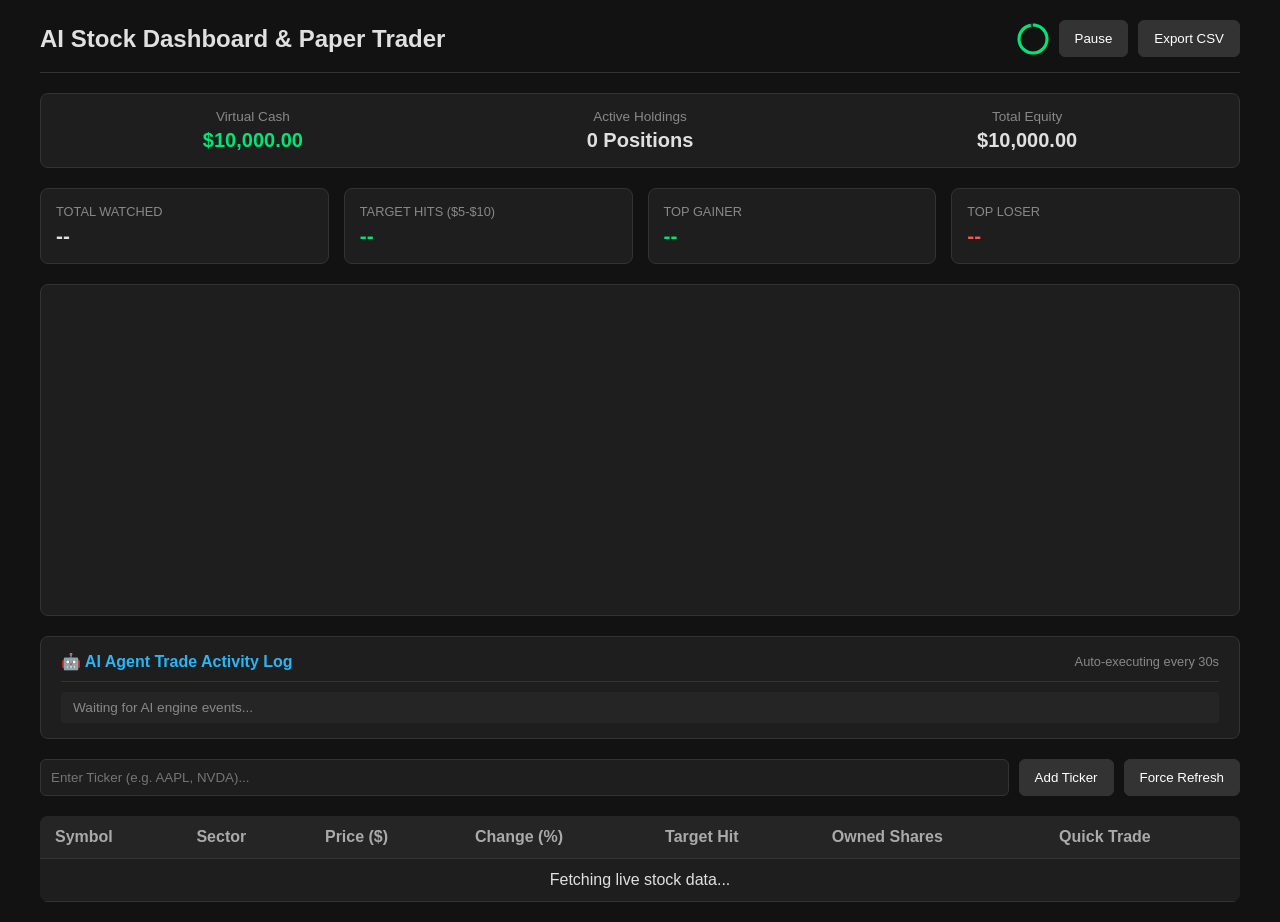
==== commit 99559d9f: "Add AI trade activity feed box" ====
--- a/index.html
+++ b/index.html
@@ -12,6 +12,7 @@
             --text-main: #e0e0e0;
             --accent-green: #00e676;
             --accent-red: #ff5252;
+            --accent-blue: #29b6f6;
             --border-color: #333;
         }
 
@@ -81,31 +82,6 @@
         .kpi-title { font-size: 0.8rem; color: #888; text-transform: uppercase; }
         .kpi-value { font-size: 1.3rem; font-weight: bold; margin-top: 5px; }
 
-        /* Controls */
-        .controls { display: flex; gap: 10px; margin-bottom: 20px; }
-
-        input[type="text"] {
-            background: var(--card-dark);
-            border: 1px solid var(--border-color);
-            color: #fff;
-            padding: 10px;
-            border-radius: 6px;
-            flex-grow: 1;
-        }
-
-        button {
-            background-color: #333;
-            color: #fff;
-            border: 1px solid var(--border-color);
-            padding: 10px 15px;
-            border-radius: 6px;
-            cursor: pointer;
-        }
-
-        button:hover { background-color: #444; }
-        button.btn-buy { background-color: rgba(0, 230, 118, 0.2); color: var(--accent-green); border-color: var(--accent-green); }
-        button.btn-sell { background-color: rgba(255, 82, 82, 0.2); color: var(--accent-red); border-color: var(--accent-red); }
-
         /* Heatmap */
         #chart-container {
             background-color: var(--card-dark);
@@ -115,6 +91,79 @@
             margin-bottom: 20px;
             min-height: 300px;
         }
+
+        /* AI Trade Feed Box */
+        .ai-feed-card {
+            background-color: var(--card-dark);
+            border: 1px solid var(--border-color);
+            border-radius: 8px;
+            padding: 15px 20px;
+            margin-bottom: 20px;
+        }
+
+        .ai-feed-header {
+            display: flex;
+            justify-content: space-between;
+            align-items: center;
+            border-bottom: 1px solid var(--border-color);
+            padding-bottom: 10px;
+            margin-bottom: 10px;
+        }
+
+        .ai-feed-title { font-size: 1rem; font-weight: bold; color: var(--accent-blue); }
+
+        .ai-feed-list {
+            max-height: 160px;
+            overflow-y: auto;
+            display: flex;
+            flex-direction: column;
+            gap: 8px;
+        }
+
+        .ai-feed-item {
+            font-size: 0.85rem;
+            padding: 8px 12px;
+            background: #252525;
+            border-radius: 4px;
+            display: flex;
+            justify-content: space-between;
+            align-items: center;
+        }
+
+        .badge {
+            padding: 2px 6px;
+            border-radius: 4px;
+            font-weight: bold;
+            font-size: 0.75rem;
+        }
+
+        .badge-buy { background-color: rgba(0, 230, 118, 0.2); color: var(--accent-green); }
+        .badge-sell { background-color: rgba(255, 82, 82, 0.2); color: var(--accent-red); }
+
+        /* Controls */
+        .controls { display: flex; gap: 10px; margin-bottom: 20px; }
+
+        input[type="text"] {
+            background: var(--card-dark);
+            border: 1px solid var(--border-color);
+            color: #fff;
+            padding: 10px;
+            border-radius: 6px;
+            flex-grow: 1;
+        }
+
+        button {
+            background-color: #333;
+            color: #fff;
+            border: 1px solid var(--border-color);
+            padding: 10px 15px;
+            border-radius: 6px;
+            cursor: pointer;
+        }
+
+        button:hover { background-color: #444; }
+        button.btn-buy { background-color: rgba(0, 230, 118, 0.2); color: var(--accent-green); border-color: var(--accent-green); }
+        button.btn-sell { background-color: rgba(255, 82, 82, 0.2); color: var(--accent-red); border-color: var(--accent-red); }
 
         /* Table */
         table {
@@ -176,6 +225,17 @@
 
     <!-- HEATMAP -->
     <div id="chart-container"></div>
+
+    <!-- AI TRADE FEED / ACTIVITY LOG -->
+    <div class="ai-feed-card">
+        <div class="ai-feed-header">
+            <span class="ai-feed-title">🤖 AI Agent Trade Activity Log</span>
+            <span style="font-size: 0.8rem; color: #888;">Auto-executing every 30s</span>
+        </div>
+        <div class="ai-feed-list" id="ai-feed-list">
+            <div class="ai-feed-item" style="color: #888;">Waiting for AI engine events...</div>
+        </div>
+    </div>
 
     <!-- CONTROLS -->
     <div class="controls">
@@ -247,6 +307,45 @@
         }
     }
 
+    async function fetchAIStatus() {
+        try {
+            const res = await fetch(`${API_BASE}/ai-status`);
+            if (res.ok) {
+                const data = await res.json();
+                renderAIFeed(data.recent_trades || []);
+            }
+        } catch (err) {
+            console.error("Error fetching AI status:", err);
+        }
+    }
+
+    function renderAIFeed(trades) {
+        const feedList = document.getElementById("ai-feed-list");
+        if (!trades || trades.length === 0) {
+            feedList.innerHTML = `<div class="ai-feed-item" style="color: #888;">No recent AI trades triggered. Monitoring conditions...</div>`;
+            return;
+        }
+
+        feedList.innerHTML = "";
+        // Render newest trades first
+        [...trades].reverse().forEach(t => {
+            const isBuy = t.type.includes("BUY");
+            const badgeClass = isBuy ? "badge-buy" : "badge-sell";
+
+            const item = document.createElement("div");
+            item.className = "ai-feed-item";
+            item.innerHTML = `
+                <div>
+                    <span class="badge ${badgeClass}">${t.type}</span>
+                    <strong style="margin-left: 8px;">${t.symbol}</strong>
+                    <span style="color: #aaa; margin-left: 5px;">${t.shares} shares @ $${t.price.toFixed(2)}</span>
+                </div>
+                <div style="font-size: 0.8rem; color: #888;">Reason: ${t.reason}</div>
+            `;
+            feedList.appendChild(item);
+        });
+    }
+
     function updatePortfolioUI() {
         document.getElementById("portfolio-cash").innerText = `$${currentPortfolio.cash.toFixed(2)}`;
         const keys = Object.keys(currentPortfolio.holdings || {});
@@ -269,6 +368,7 @@
             if (res.ok) {
                 currentlyDisplayedStocks = await res.json();
                 await fetchPortfolio();
+                await fetchAIStatus();
                 updateKPIs();
                 renderHeatmap();
                 renderTable();
@@ -297,19 +397,37 @@
         const labels = ["Sectors", ...sectors, ...validStocks.map(s => s.symbol)];
         const parents = ["", ...sectors.map(() => "Sectors"), ...validStocks.map(s => s.sector)];
         const values = [0, ...sectors.map(() => 0), ...validStocks.map(s => s.price)];
-        const colorVals = [0, ...sectors.map(() => 0), ...validStocks.map(s => s.change)];
+
+        const sectorChanges = sectors.map(sec => {
+            const secStocks = validStocks.filter(s => s.sector === sec);
+            return secStocks.reduce((acc, curr) => acc + curr.change, 0) / secStocks.length;
+        });
+
+        const colorVals = [0, ...sectorChanges, ...validStocks.map(s => s.change)];
 
         const data = [{
             type: "sunburst",
             labels: labels,
             parents: parents,
             values: values,
-            marker: { colors: colorVals, colorscale: "RdYlGn", cmid: 0 },
-            hoverinfo: "label+value"
+            marker: {
+                colors: colorVals,
+                colorscale: [
+                    [0.0, "#ff5252"],
+                    [0.5, "#444444"],
+                    [1.0, "#00e676"]
+                ],
+                cmin: -3,
+                cmax: 3,
+                cmid: 0,
+                showscale: false
+            },
+            hoverinfo: "label+value",
+            textfont: { color: "#ffffff" }
         }];
 
         const layout = {
-            margin: { l: 0, r: 0, b: 0, t: 0 },
+            margin: { l: 10, r: 10, b: 10, t: 10 },
             paper_bgcolor: "#1e1e1e",
             plot_bgcolor: "#1e1e1e",
             font: { color: "#e0e0e0" }
